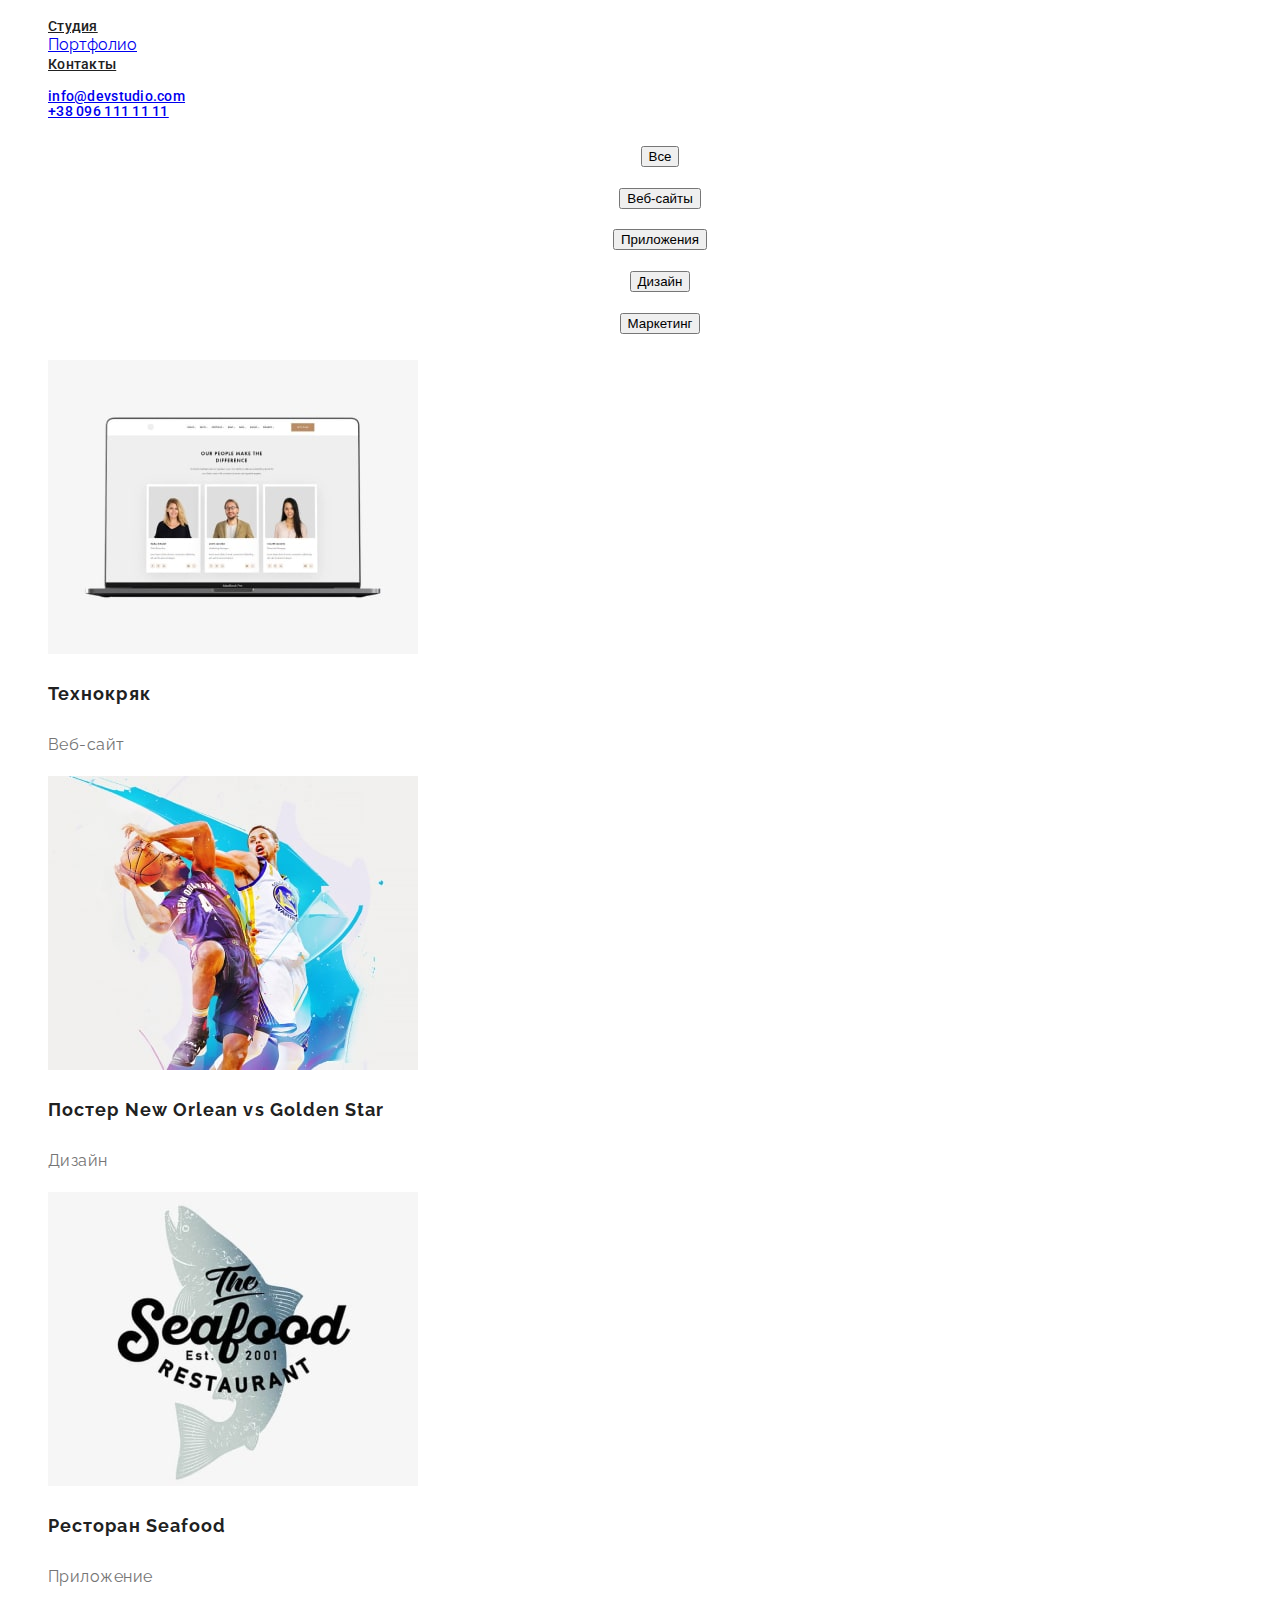
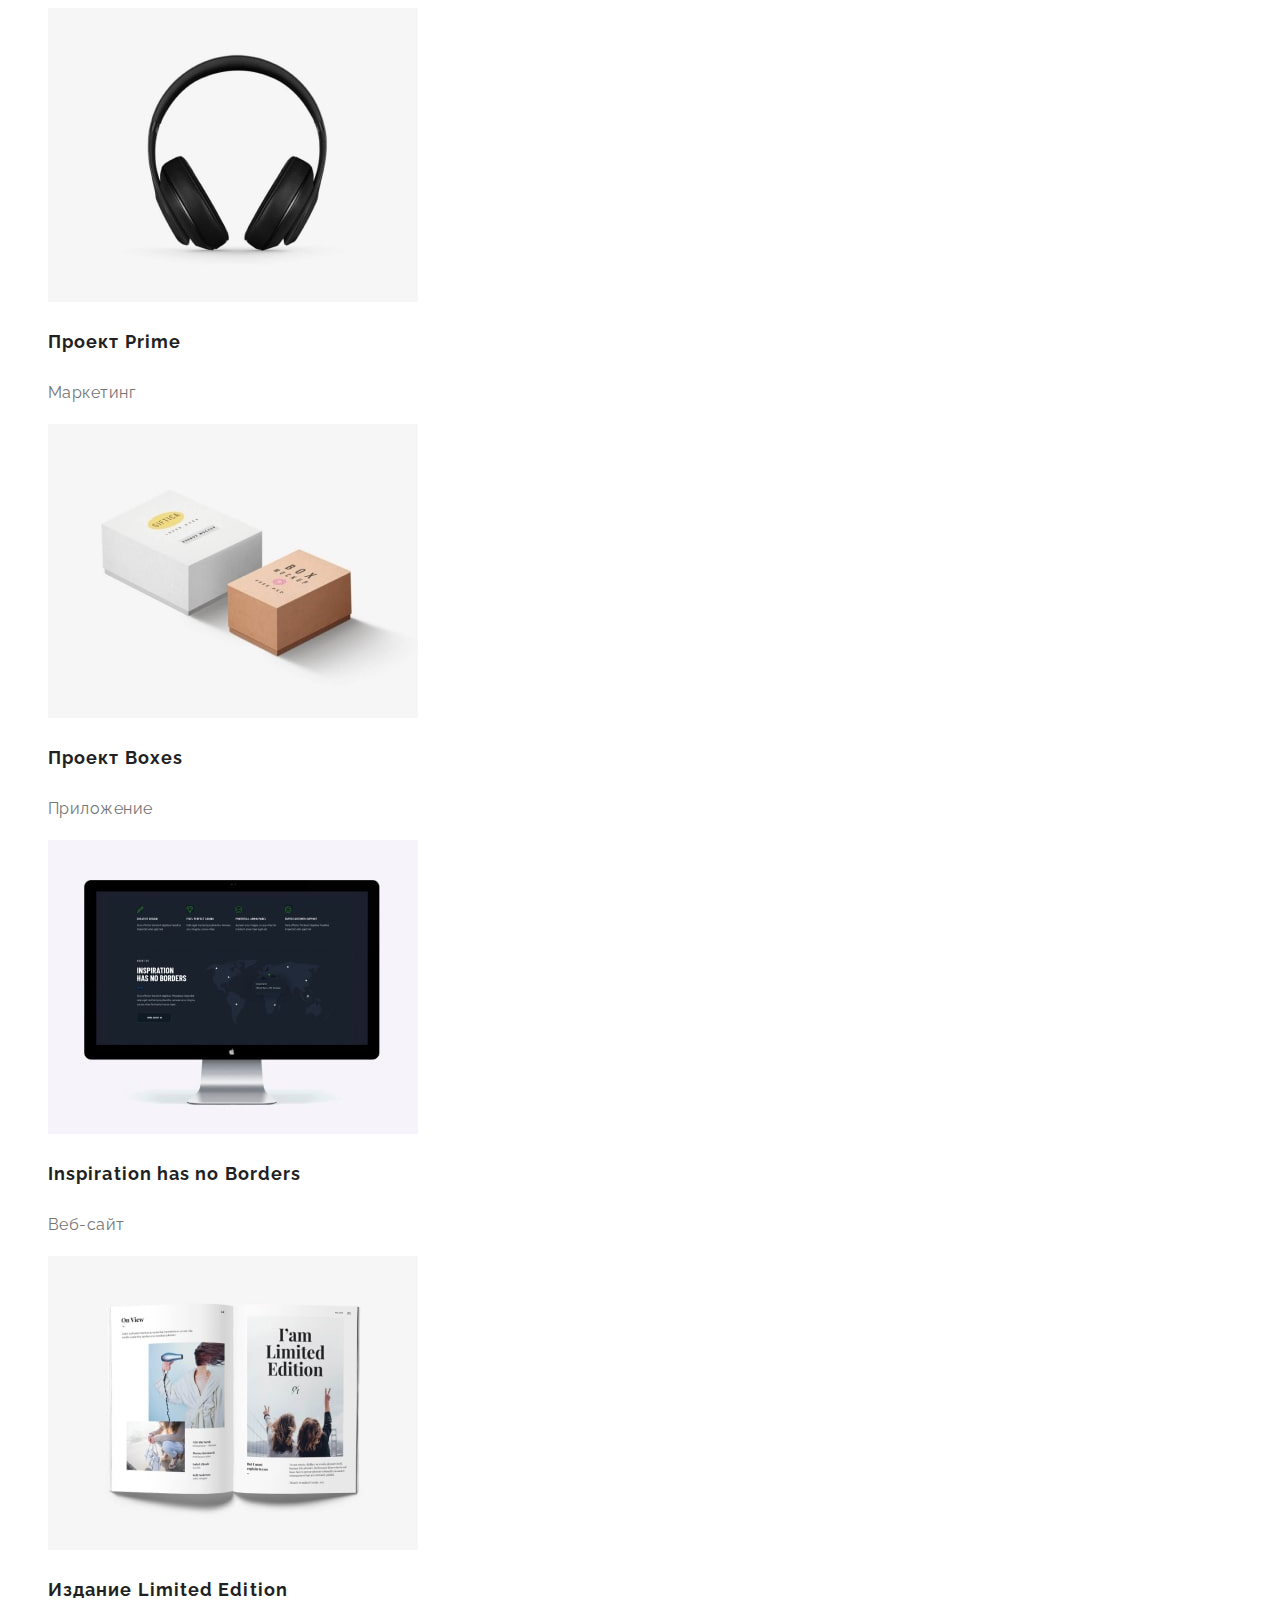
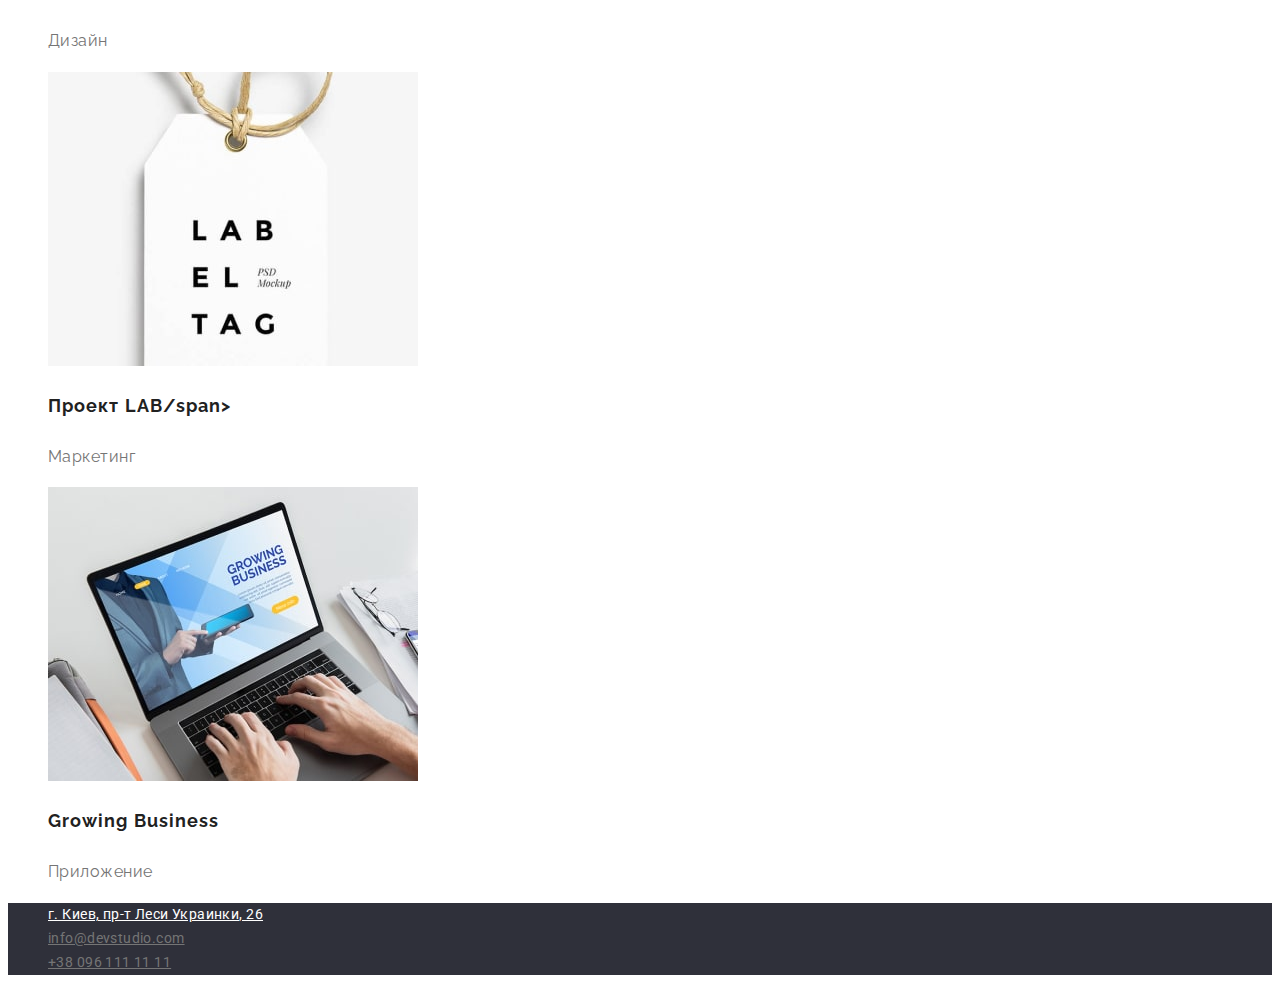
==== portfolio.html @ 06fc903b "Add files via upload" ====
<!DOCTYPE html>
<html lang="ru">
  <head>
    <meta charset="UTF-8" />
    <meta http-equiv="X-UA-Compatible" content="IE=edge" />
    <meta name="viewport" content="width=device-width, initial-scale=1.0" />
    <title>Портфолио</title>
    <link rel="preconnect" href="https://fonts.googleapis.com" />
    <link rel="preconnect" href="https://fonts.gstatic.com" crossorigin />
    <link
      href="https://fonts.googleapis.com/css2?family=Raleway:wght@700&family=Roboto:wght@400;500;700;900&display=swap"
      rel="stylesheet"
    />
    <link rel="stylesheet" href="CSS/style.css" />
  </head>

  <body>
    <header class="head-information">
      <a href="./images/hero_images/web-studio.svg"></a>
      <nav class="head-navigation">
        <ul class="head-list list">
          <li class="head-list-item">
            <a class="head-list-link" href="./index.html">Студия</a>
          </li>
          <li class="head-list-item">
            <a class="gead-list-link" href="./portfolio.html">Портфолио</a>
          </li>
          <li class="head-list-item">
            <a class="head-list-link" href="">Контакты</a>
          </li>
        </ul>
      </nav>
      <ul class="head-right list">
        <li class="head-right-item">
          <a class="head-right-link" href="mailto:info@devstudio.com">info@devstudio.com</a>
        </li>
        <li class="head-information-item">
          <a class="head-right-link" href="tel:+380961111111">+38 096 111 11 11</a>
        </li>
      </ul>
    </header>
    <main>
      <section class="portfolio-navigation-menu">
        <ul class="portfolio-nav-list list">
          <li class="portfolio-nav-item"><button type="button">Все</button></li>
          <li class="portfolio-nav-item"><button type="button">Веб-сайты</button></li>
          <li class="portfolio-nav-item"><button type="button">Приложения</button></li>
          <li class="portfolio-nav-item"><button type="button">Дизайн</button></li>
          <li class="portfolio-nav-item"><button type="button">Маркетинг</button></li>
        </ul>
      </section>
      <section class="portfolio-examples">
        <ul class="portfolio-examples-list list">
          <li class="portfolio-examples-item">
            <img
              src="./images/portfolio_images/img-1.jpg"
              width="370"
              height="294"
              alt="Ноутбук с проектом"
            />
            <h3 class="portfolio-examples-title">Технокряк</h3>
            <p class="portfolio-examples-text">Веб-сайт</p>
          </li>
          <li class="portfolio-examples-item">
            <img
              src="./images/portfolio_images/img-2.jpg"
              width="370"
              height="294"
              alt="Момент матча"
            />
            <h3 class="portfolio-examples-title">
              Постер <span lang="en">New Orlean vs Golden Star</span>
            </h3>
            <p class="portfolio-examples-text">Дизайн</p>
          </li>
          <li class="portfolio-examples-item">
            <img
              src="./images/portfolio_images/img-3.jpg"
              width="370"
              height="294"
              alt="Логотип с рыбой"
            />
            <h3 class="portfolio-examples-title">Ресторан <span lang="en">Seafood</span></h3>
            <p class="portfolio-examples-text">Приложение</p>
          </li>
          <li class="portfolio-examples-item">
            <img
              src="./images/portfolio_images/img-4.jpg"
              width="370"
              height="294"
              alt="Фотография наушников"
            />
            <h3 class="portfolio-examples-title">Проект <span lang="en">Prime</span></h3>
            <p class="portfolio-examples-text">Маркетинг</p>
          </li>
          <li class="portfolio-examples-item">
            <img
              src="./images/portfolio_images/img-5.jpg"
              width="370"
              height="294"
              alt="Фотография коробок"
            />
            <h3 class="portfolio-examples-title">Проект <span lang="en">Boxes</span></h3>
            <p class="portfolio-examples-text">Приложение</p>
          </li>
          <li class="portfolio-examples-item">
            <img
              src="./images/portfolio_images/img-6.jpg"
              width="370"
              height="294"
              alt="Монитор с картой мира"
            />
            <h3 class="portfolio-examples-title" lang="en">Inspiration has no Borders</h3>
            <p class="portfolio-examples-text">Веб-сайт</p>
          </li>
          <li class="portfolio-examples-item">
            <img
              src="./images/portfolio_images/img-7.jpg"
              width="370"
              height="294"
              alt="Разворот книги"
            />
            <h3 class="portfolio-examples-title">Издание <span lang="en">Limited Edition</span></h3>
            <p class="portfolio-examples-text">Дизайн</p>
          </li>
          <li class="portfolio-examples-item">
            <img
              src="./images/portfolio_images/img-8.jpg"
              width="370"
              height="294"
              alt="Фотография этикетки"
            />
            <h3 class="portfolio-examples-title">Проект <span lang="en">LAB/span></span></h3>
            <p class="portfolio-examples-text">Маркетинг</p>
          </li>
          <li class="portfolio-examples-item">
            <img
              src="./images/portfolio_images/img-9.jpg"
              width="370"
              height="294"
              alt="Работа за ноутбуком"
            />
            <h3 class="portfolio-examples-title" lang="en">Growing Business</h3>
            <p class="portfolio-examples-text">Приложение</p>
          </li>
        </ul>
      </section>
    </main>
    <footer class="footer">
      <a href="./images/hero_images/web-studio.svg"></a>
      <address class="contacts">
        <ul class="contacts-list list">
          <li class="contact-list-item">
            <a
              class="contact-list-adress list"
              href="https://goo.gl/maps/caNGbkWrKr49V2LV8"
              target="_blank"
              rel="noopener noreferrer"
              >г. Киев, пр-т Леси Украинки, 26</a
            >
          </li>
          <li class="contact-list-item">
            <a class="contact-list-link list" href="mailto:info@devstudio.com"
              >info@devstudio.com
            </a>
          </li>
          <li class="contact-list-item list">
            <a class="contact-list-link list" href="tel:+380961111111">+38 096 111 11 11 </a>
          </li>
        </ul>
      </address>
    </footer>
  </body>
</html>
---- CSS/style.css ----
:root {
  --header-menu-color: #212121;
  --header-contacts-color: #757575;
  --main-title-color: #ffffff;
  --secondary-title-color: #212121;
  --article-color: #757575;
  --button-text-color: #ffffff;
  --team-name-color: #212121;
  --team-text-color: #757575;
  --footer-adress-color: #ffffff;
  --footer-contacts-color: #ffffff 60%;
  --portfolio-examples-title-color: #212121;
  --portfolio-examples-text-color: #757575;
  --accent-color: #2196f3;
}

body {
  font-family: 'Raleway', sans-serif;
}

.list {
  list-style-type: none;
}
/*---------------web stydio style---------------*/
/*---------------header style---------------*/

.head-list-link {
  font-family: Roboto;
  font-style: normal;
  font-weight: 500;
  font-size: 14px;
  line-height: 1.06;
  letter-spacing: 0.02em;
  color: var(--header-menu-color);
}

.head-list-link:hover {
  color: var(--accent-color);
}

.head-right {
  font-family: Roboto;
  font-style: normal;
  font-weight: 500;
  font-size: 14px;
  line-height: 1.06;
  letter-spacing: 0.02em;
  color: var(--header-contacts-color);
}

/*---------------main part style---------------*/

.hero-title {
  font-family: Roboto;
  font-style: normal;
  font-weight: 900;
  font-size: 44px;
  line-height: 1.36;
  text-align: center;
  letter-spacing: 0.06em;
  text-transform: uppercase;
  color: var(--main-title-color);
  background-color: #2f303a;
}

/*---------------button style---------------*/
.hero-button {
  font-weight: bold;
  font-size: 16px;
  line-height: 1.87;
  display: flex;
  align-items: center;
  text-align: center;
  letter-spacing: 0.06em;
}

.portfolio-nav-item {
  font-weight: 500;
  font-size: 16px;
  line-height: 2.62;
  text-align: center;
  letter-spacing: 0.03em;
  color: var(--button-text-color);
  cursor: pointer;
}

.portfolio-nav-item:hover {
  color: var(--accent-color);
}
.portfolio-nav-item:focus
/*---------------features part style---------------*/

.features-list-title {
  font-family: Roboto;
  font-style: normal;
  font-weight: bold;
  font-size: 14px;
  line-height: 1.06;
  letter-spacing: 0.03em;
  text-transform: uppercase;
  color: var(--secondary-title-color);
}

.features-list-text {
  font-family: Roboto;
  font-style: normal;
  font-weight: normal;
  font-size: 14px;
  line-height: 1.71;
  /* or 171% */
  letter-spacing: 0.03em;
  color: var(--article-color);
}

/*---------------performance part style---------------*/

.performance {
  font-family: Roboto;
  font-style: normal;
  font-weight: bold;
  font-size: 36px;
  line-height: 1.16;
  letter-spacing: 0.03em;
  color: var(--secondary-title-color);
}

.team-title {
  font-family: Roboto;
  font-style: normal;
  font-weight: bold;
  font-size: 36px;
  line-height: 1.16;
  letter-spacing: 0.03em;
  color: var(--secondary-title-color);
}

.team-list-title {
  font-family: Roboto;
  font-style: normal;
  font-weight: 500;
  font-size: 16px;
  line-height: 1.18;
  /* identical to box height */
  letter-spacing: 0.03em;
  color: var(--team-name-color);
}

.team-list-text {
  font-family: Roboto;
  font-style: normal;
  font-weight: normal;
  font-size: 16px;
  line-height: 1.18;
  /* identical to box height */
  letter-spacing: 0.03em;
  color: var(--team-text-color);
}

/*---------------footer style---------------*/

.footer {
  background-color: #2f303a;
}
.contact-list-adress {
  font-family: Roboto;
  font-style: normal;
  font-weight: normal;
  font-size: 14px;
  line-height: 1.71;
  letter-spacing: 0.03em;
  color: var(--footer-adress-color);
}

.contact-list-link {
  font-family: Roboto;
  font-style: normal;
  font-weight: normal;
  font-size: 14px;
  line-height: 1.71;
  letter-spacing: 0.03em;
  color: var(--header-contacts-color);
}

/*---------------portfolio style---------------*/
/*---------------header exact as previous------*/

.portfolio-examples-title {
  font-style: normal;
  font-weight: bold;
  font-size: 18px;
  line-height: 2;
  letter-spacing: 0.06em;
  color: var(--portfolio-examples-title-color);
}

.portfolio-examples-text {
  font-weight: normal;
  font-size: 16px;
  line-height: 1.87;
  letter-spacing: 0.03em;
  color: var(--portfolio-examples-text-color);
}

/*---------------footer exact as previous------*/
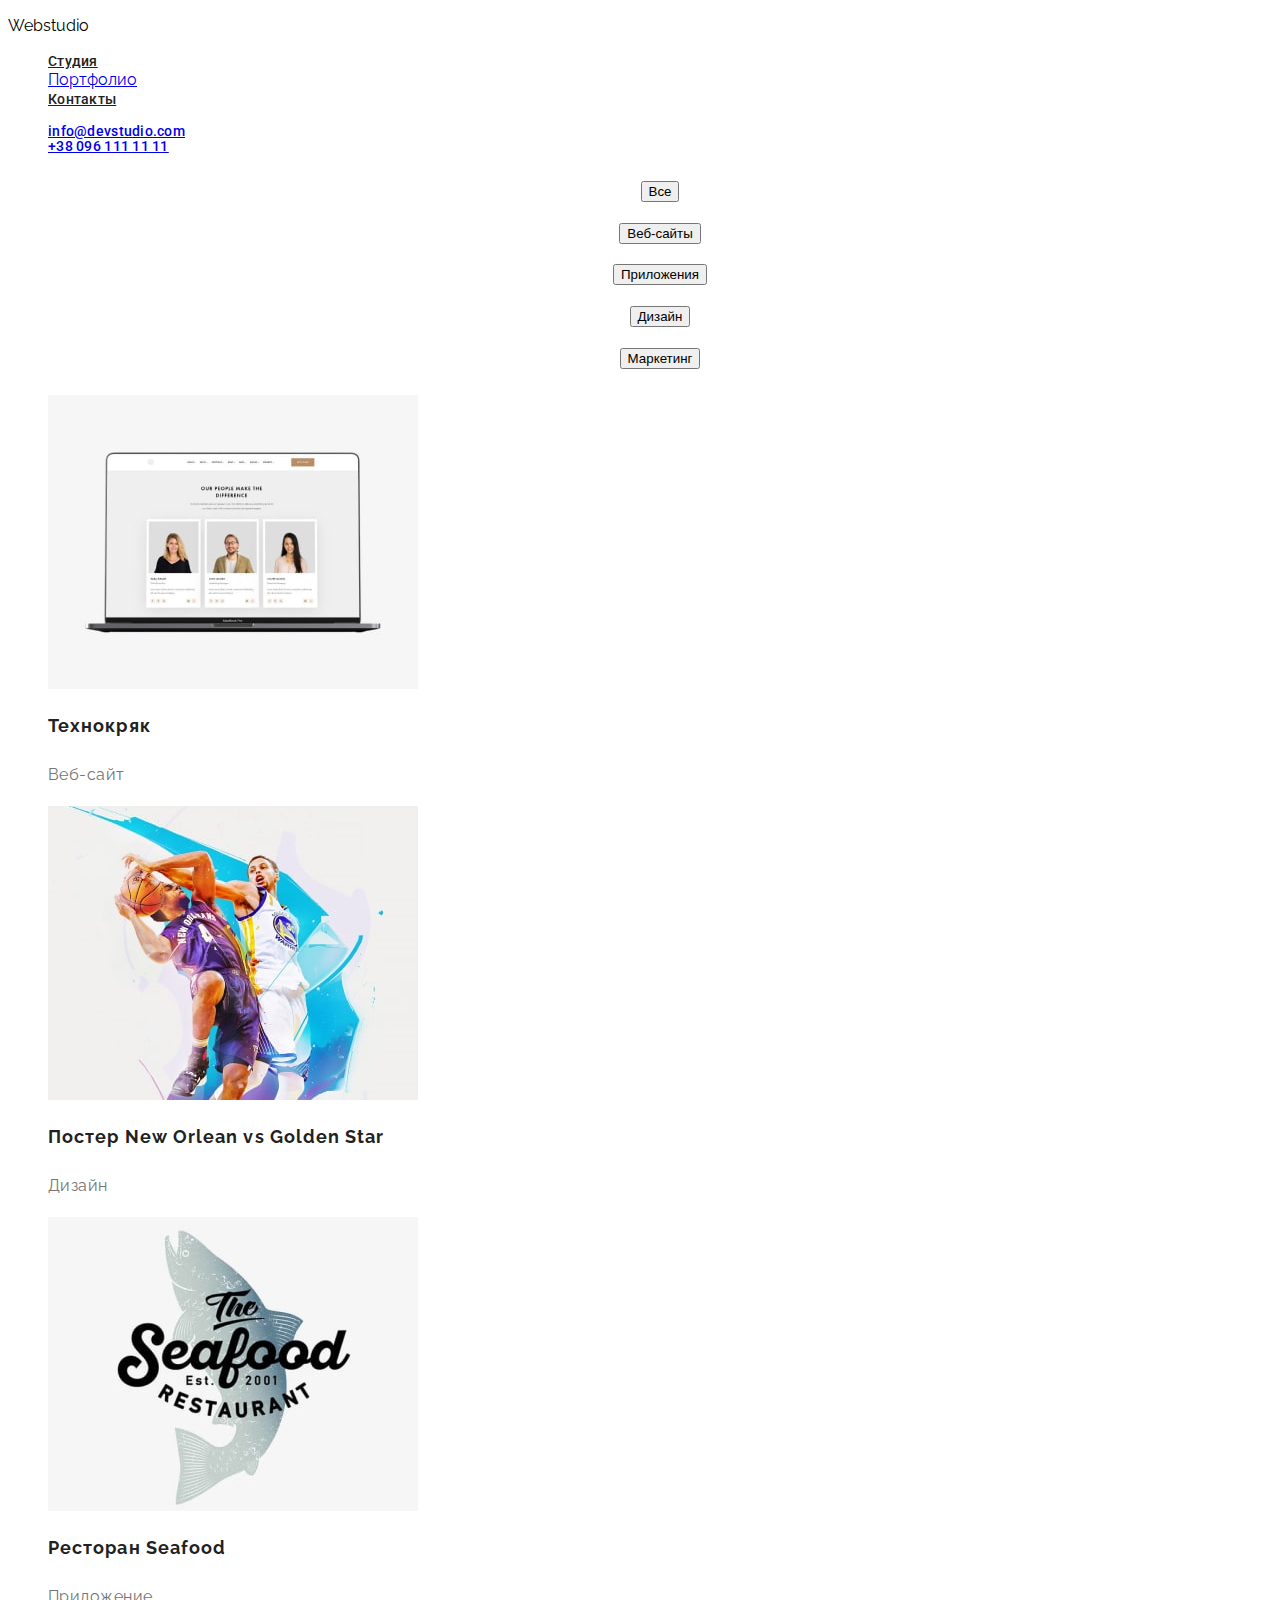
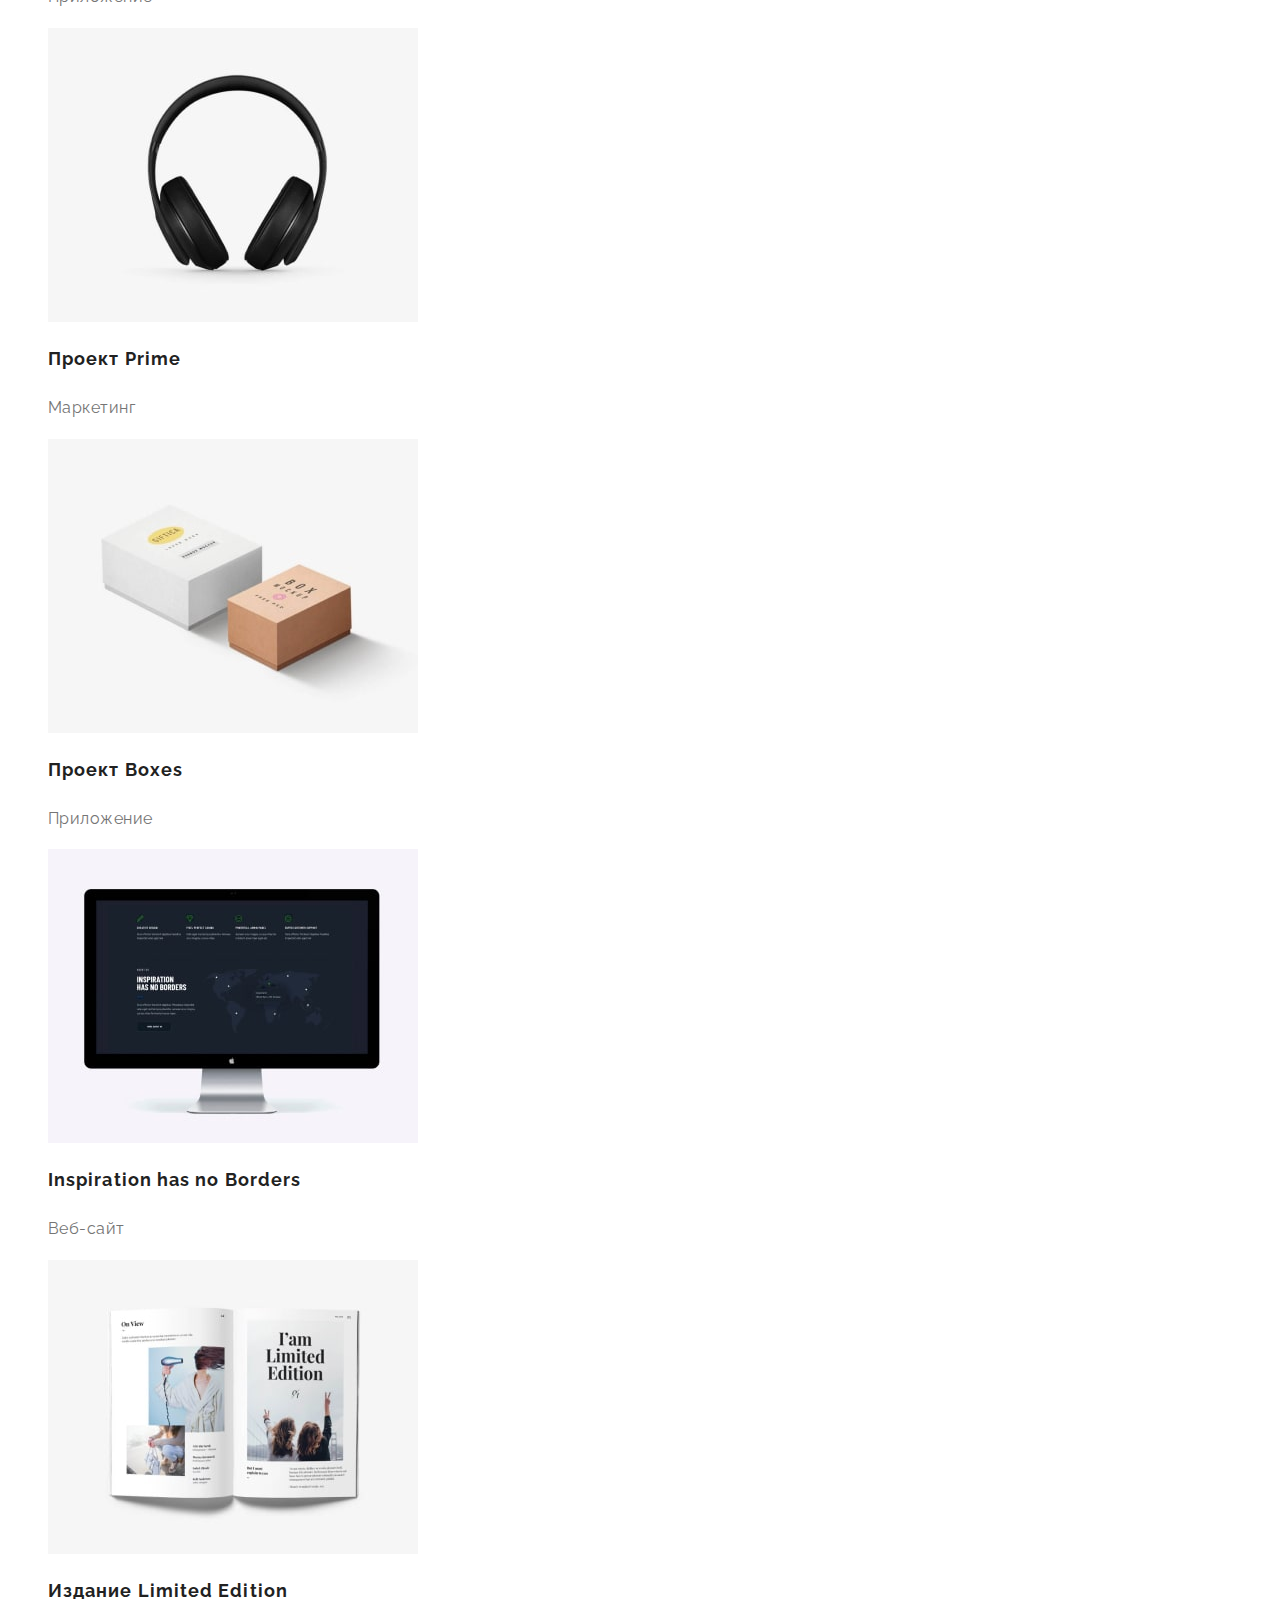
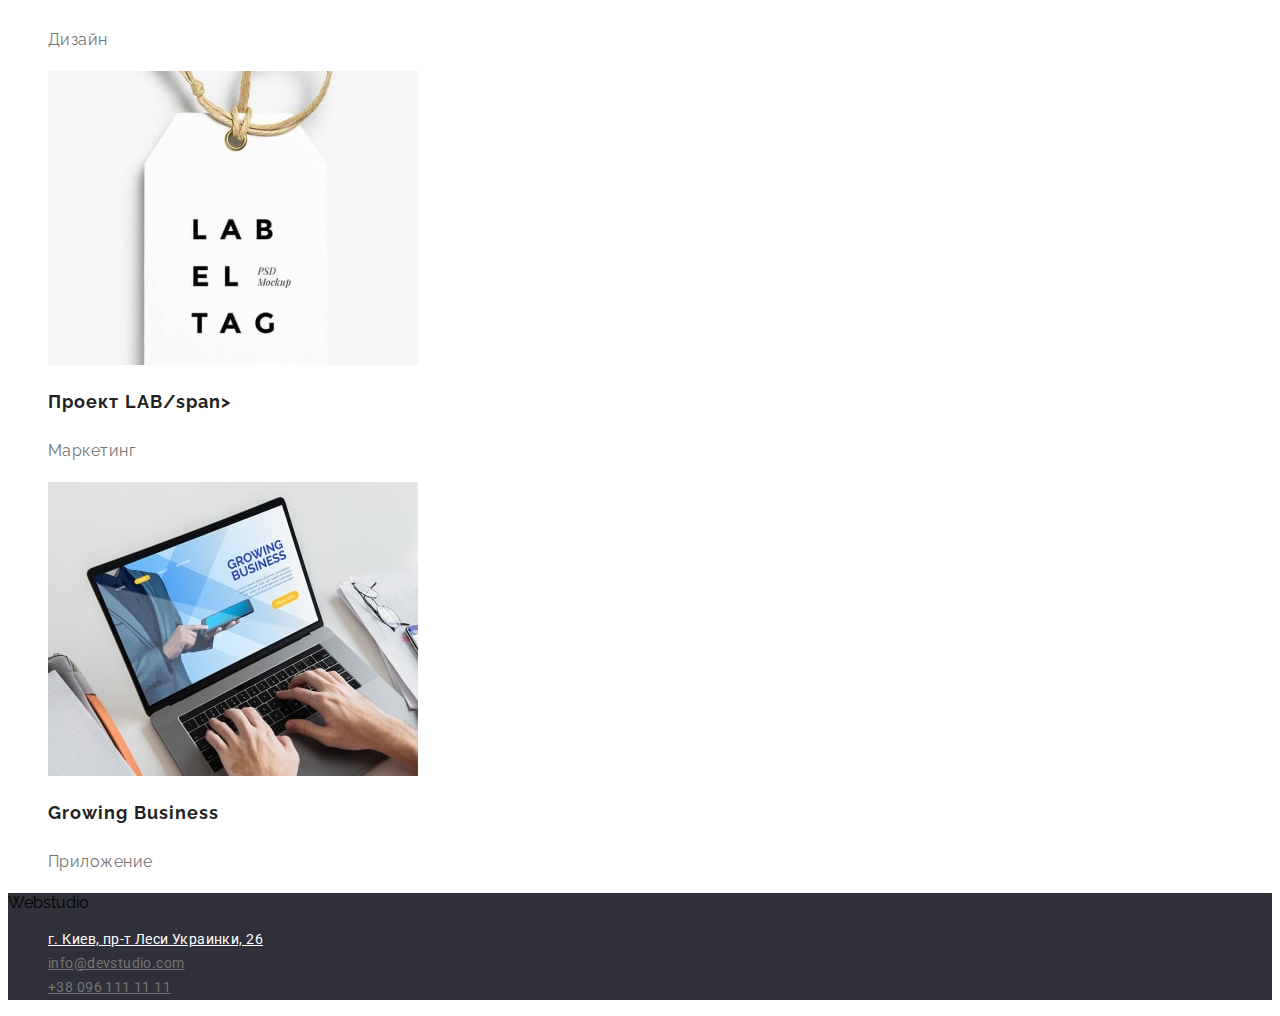
==== commit ebab0d24: "Add files via upload" ====
--- a/portfolio.html
+++ b/portfolio.html
@@ -16,7 +16,10 @@
 
   <body>
     <header class="head-information">
-      <a href="./images/hero_images/web-studio.svg"></a>
+      <p>
+        <span class="logo-first-part" lang="en">Web</span
+        ><span class="logo-second-part" lang="en">studio</span>
+      </p>
       <nav class="head-navigation">
         <ul class="head-list list">
           <li class="head-list-item">
@@ -40,16 +43,25 @@
       </ul>
     </header>
     <main>
-      <section class="portfolio-navigation-menu">
+      <section class="portfolio-main-part">
+        <h1 style="display: none" class="Portfolio-main-title">Примеры проектов</h1>
         <ul class="portfolio-nav-list list">
-          <li class="portfolio-nav-item"><button type="button">Все</button></li>
-          <li class="portfolio-nav-item"><button type="button">Веб-сайты</button></li>
-          <li class="portfolio-nav-item"><button type="button">Приложения</button></li>
-          <li class="portfolio-nav-item"><button type="button">Дизайн</button></li>
-          <li class="portfolio-nav-item"><button type="button">Маркетинг</button></li>
+          <li class="portfolio-nav-item">
+            <button class="portfolio-button" type="button">Все</button>
+          </li>
+          <li class="portfolio-nav-item">
+            <button class="portfolio-button" type="button">Веб-сайты</button>
+          </li>
+          <li class="portfolio-nav-item">
+            <button class="portfolio-button" type="button">Приложения</button>
+          </li>
+          <li class="portfolio-nav-item">
+            <button class="portfolio-button" type="button">Дизайн</button>
+          </li>
+          <li class="portfolio-nav-item">
+            <button class="portfolio-button" type="button">Маркетинг</button>
+          </li>
         </ul>
-      </section>
-      <section class="portfolio-examples">
         <ul class="portfolio-examples-list list">
           <li class="portfolio-examples-item">
             <img
@@ -58,7 +70,7 @@
               height="294"
               alt="Ноутбук с проектом"
             />
-            <h3 class="portfolio-examples-title">Технокряк</h3>
+            <h2 class="portfolio-examples-title">Технокряк</h2>
             <p class="portfolio-examples-text">Веб-сайт</p>
           </li>
           <li class="portfolio-examples-item">
@@ -68,9 +80,9 @@
               height="294"
               alt="Момент матча"
             />
-            <h3 class="portfolio-examples-title">
+            <h2 class="portfolio-examples-title">
               Постер <span lang="en">New Orlean vs Golden Star</span>
-            </h3>
+            </h2>
             <p class="portfolio-examples-text">Дизайн</p>
           </li>
           <li class="portfolio-examples-item">
@@ -80,7 +92,7 @@
               height="294"
               alt="Логотип с рыбой"
             />
-            <h3 class="portfolio-examples-title">Ресторан <span lang="en">Seafood</span></h3>
+            <h2 class="portfolio-examples-title">Ресторан <span lang="en">Seafood</span></h2>
             <p class="portfolio-examples-text">Приложение</p>
           </li>
           <li class="portfolio-examples-item">
@@ -90,7 +102,7 @@
               height="294"
               alt="Фотография наушников"
             />
-            <h3 class="portfolio-examples-title">Проект <span lang="en">Prime</span></h3>
+            <h2 class="portfolio-examples-title">Проект <span lang="en">Prime</span></h2>
             <p class="portfolio-examples-text">Маркетинг</p>
           </li>
           <li class="portfolio-examples-item">
@@ -100,7 +112,7 @@
               height="294"
               alt="Фотография коробок"
             />
-            <h3 class="portfolio-examples-title">Проект <span lang="en">Boxes</span></h3>
+            <h2 class="portfolio-examples-title">Проект <span lang="en">Boxes</span></h2>
             <p class="portfolio-examples-text">Приложение</p>
           </li>
           <li class="portfolio-examples-item">
@@ -110,7 +122,7 @@
               height="294"
               alt="Монитор с картой мира"
             />
-            <h3 class="portfolio-examples-title" lang="en">Inspiration has no Borders</h3>
+            <h2 class="portfolio-examples-title" lang="en">Inspiration has no Borders</h2>
             <p class="portfolio-examples-text">Веб-сайт</p>
           </li>
           <li class="portfolio-examples-item">
@@ -120,7 +132,7 @@
               height="294"
               alt="Разворот книги"
             />
-            <h3 class="portfolio-examples-title">Издание <span lang="en">Limited Edition</span></h3>
+            <h2 class="portfolio-examples-title">Издание <span lang="en">Limited Edition</span></h2>
             <p class="portfolio-examples-text">Дизайн</p>
           </li>
           <li class="portfolio-examples-item">
@@ -130,7 +142,7 @@
               height="294"
               alt="Фотография этикетки"
             />
-            <h3 class="portfolio-examples-title">Проект <span lang="en">LAB/span></span></h3>
+            <h2 class="portfolio-examples-title">Проект <span lang="en">LAB/span></span></h2>
             <p class="portfolio-examples-text">Маркетинг</p>
           </li>
           <li class="portfolio-examples-item">
@@ -140,14 +152,17 @@
               height="294"
               alt="Работа за ноутбуком"
             />
-            <h3 class="portfolio-examples-title" lang="en">Growing Business</h3>
+            <h2 class="portfolio-examples-title" lang="en">Growing Business</h2>
             <p class="portfolio-examples-text">Приложение</p>
           </li>
         </ul>
       </section>
     </main>
     <footer class="footer">
-      <a href="./images/hero_images/web-studio.svg"></a>
+      <p>
+        <span class="logo-first-part" lang="en">Web</span
+        ><span class="logo-second-part" lang="en">studio</span>
+      </p>
       <address class="contacts">
         <ul class="contacts-list list">
           <li class="contact-list-item">
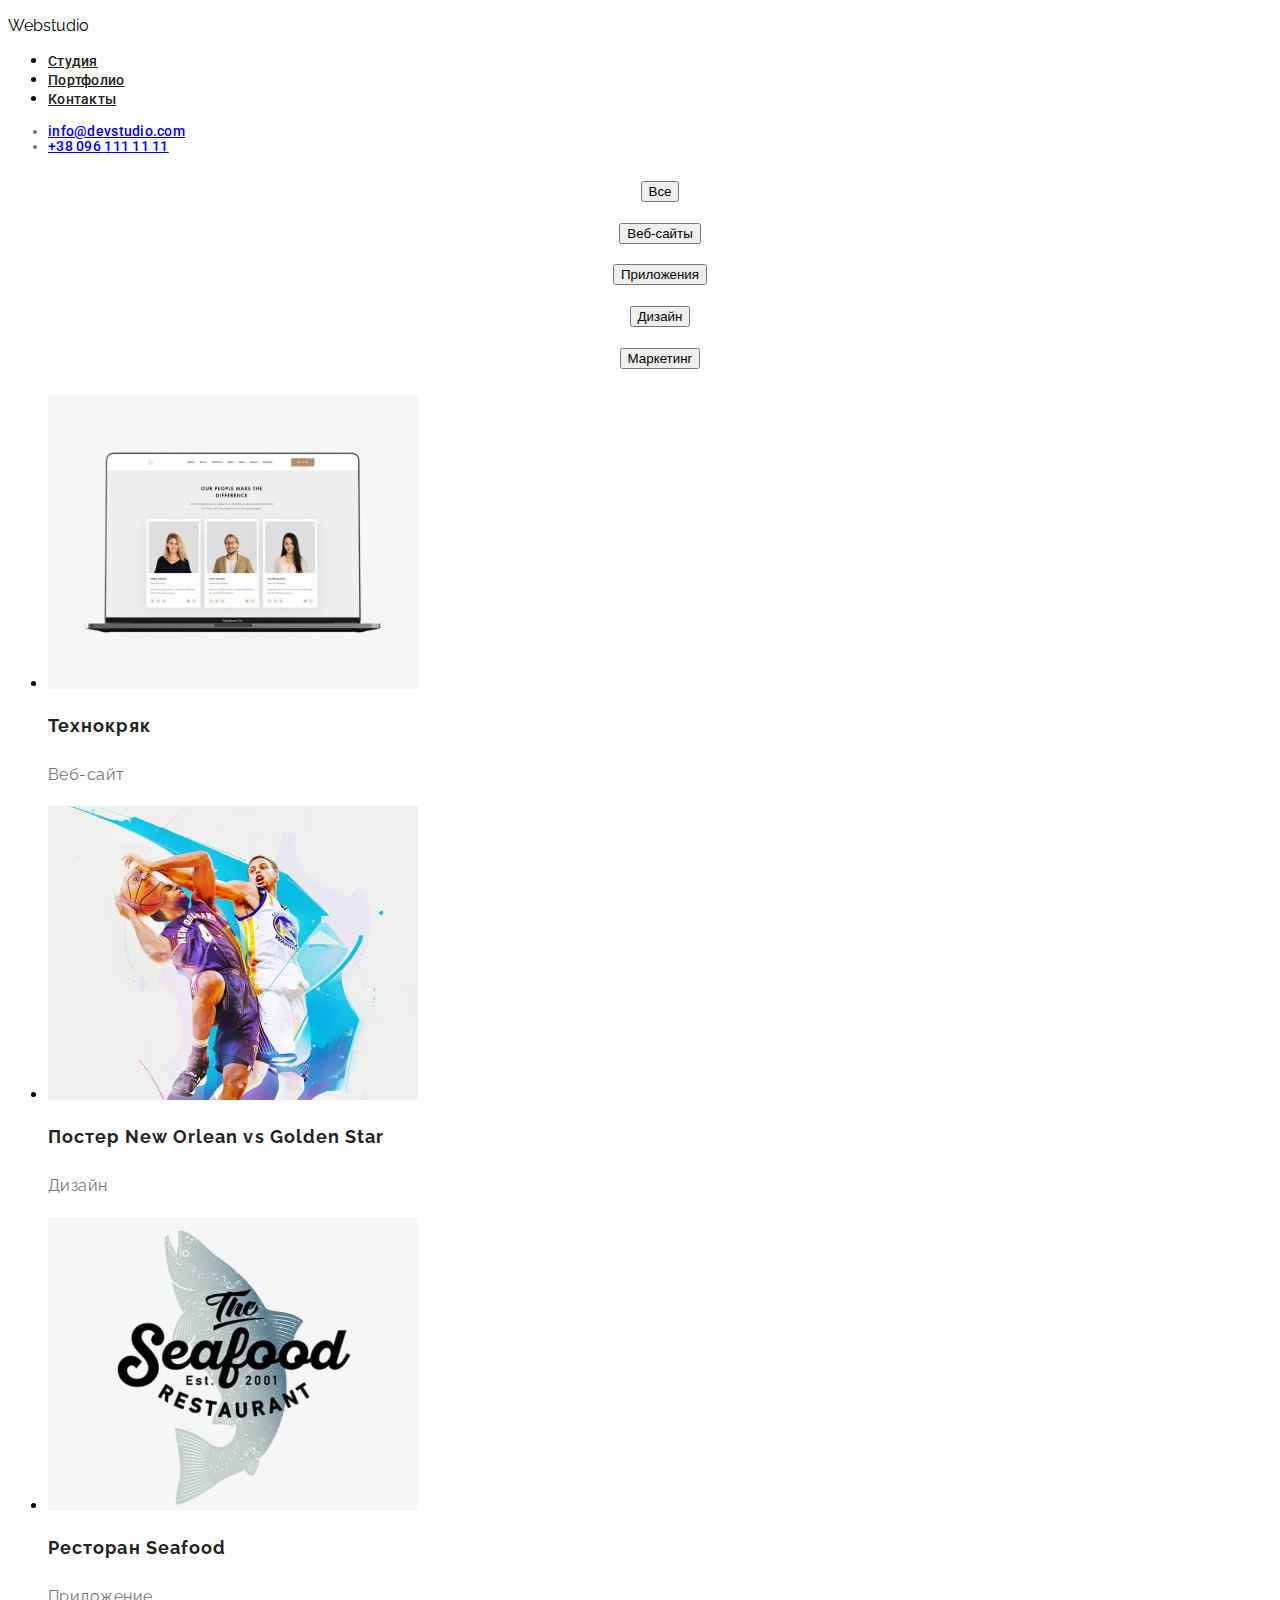
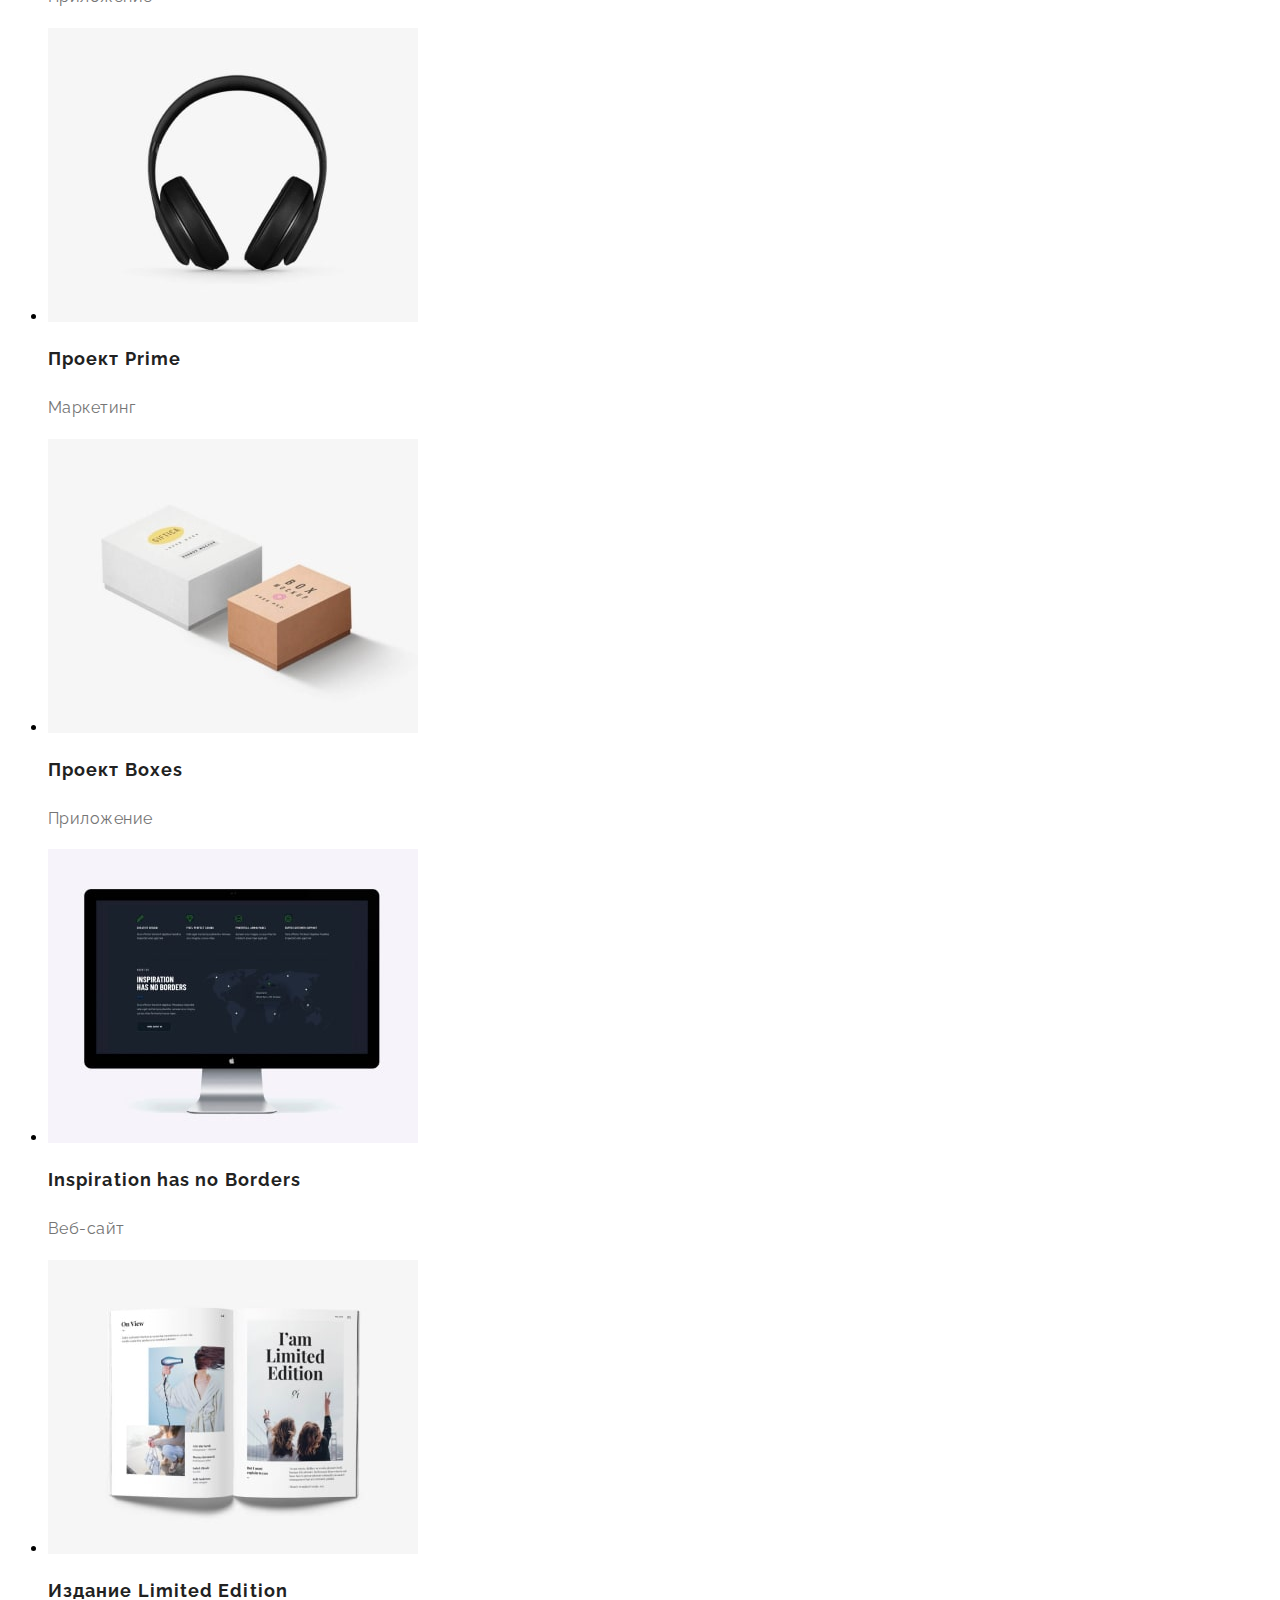
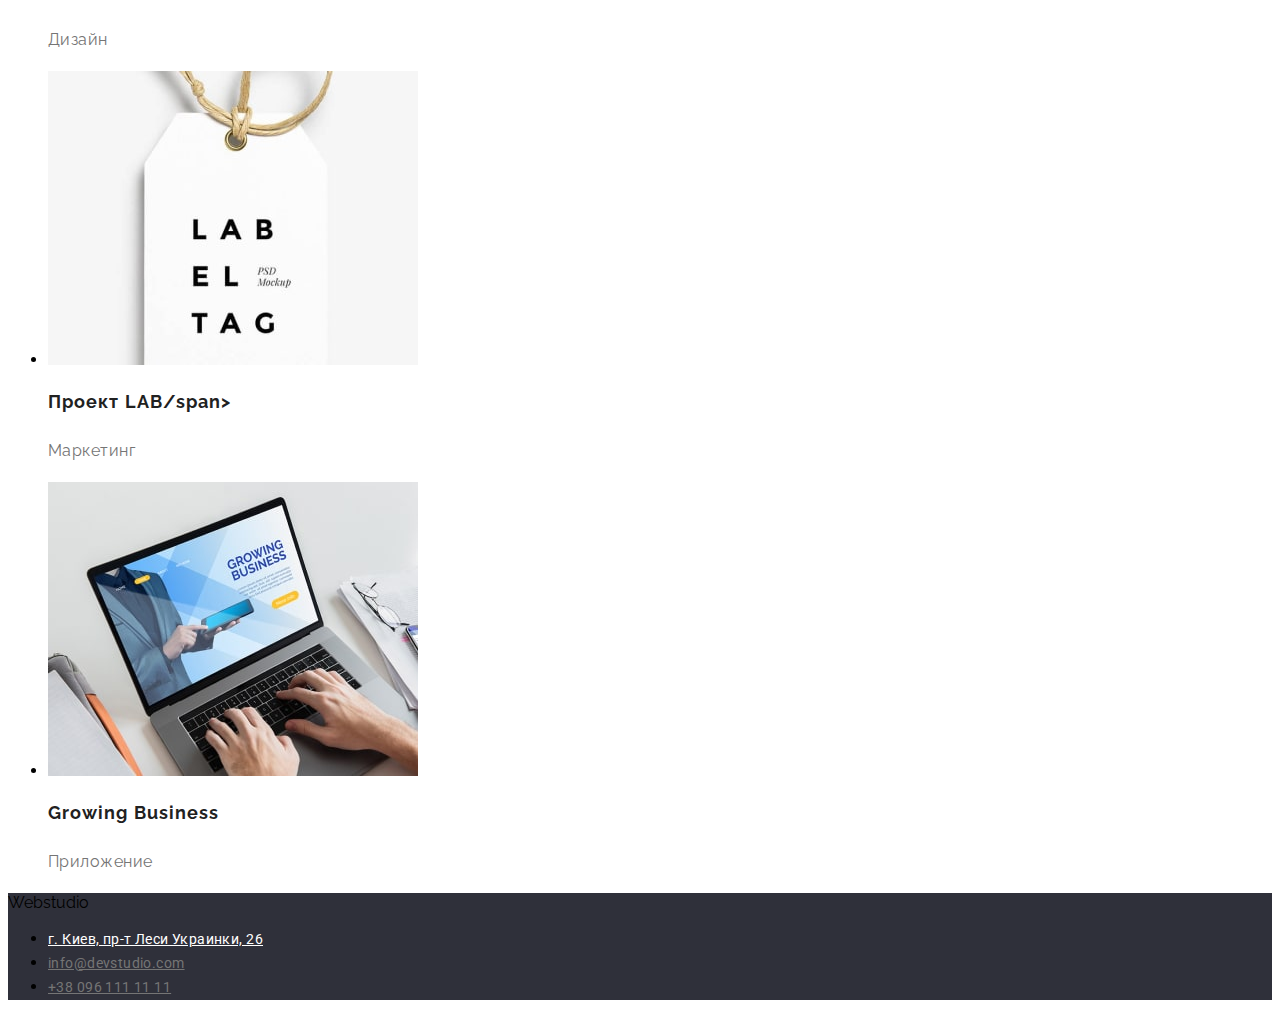
==== commit 1ede21e9: "Add files via upload" ====
--- a/portfolio.html
+++ b/portfolio.html
@@ -16,36 +16,35 @@
 
   <body>
     <header class="head-information">
-      <p>
-        <span class="logo-first-part" lang="en">Web</span
-        ><span class="logo-second-part" lang="en">studio</span>
+      <p class="logo-first-part" lang="en">
+        Web<span class="logo-second-part" lang="en">studio</span>
       </p>
       <nav class="head-navigation">
-        <ul class="head-list list">
+        <ul class="head-list link">
           <li class="head-list-item">
-            <a class="head-list-link" href="./index.html">Студия</a>
+            <a class="head-list-link link" href="./index.html">Студия</a>
           </li>
           <li class="head-list-item">
-            <a class="gead-list-link" href="./portfolio.html">Портфолио</a>
+            <a class="head-list-link link" href="./portfolio.html">Портфолио</a>
           </li>
           <li class="head-list-item">
-            <a class="head-list-link" href="">Контакты</a>
+            <a class="head-list-link link" href="">Контакты</a>
           </li>
         </ul>
       </nav>
-      <ul class="head-right list">
+      <ul class="head-right link">
         <li class="head-right-item">
-          <a class="head-right-link" href="mailto:info@devstudio.com">info@devstudio.com</a>
+          <a class="head-right-link link" href="mailto:info@devstudio.com">info@devstudio.com</a>
         </li>
         <li class="head-information-item">
-          <a class="head-right-link" href="tel:+380961111111">+38 096 111 11 11</a>
+          <a class="head-right-link link" href="tel:+380961111111">+38 096 111 11 11</a>
         </li>
       </ul>
     </header>
     <main>
       <section class="portfolio-main-part">
         <h1 style="display: none" class="Portfolio-main-title">Примеры проектов</h1>
-        <ul class="portfolio-nav-list list">
+        <ul class="portfolio-nav-list link">
           <li class="portfolio-nav-item">
             <button class="portfolio-button" type="button">Все</button>
           </li>
@@ -62,7 +61,7 @@
             <button class="portfolio-button" type="button">Маркетинг</button>
           </li>
         </ul>
-        <ul class="portfolio-examples-list list">
+        <ul class="portfolio-examples-list link">
           <li class="portfolio-examples-item">
             <img
               src="./images/portfolio_images/img-1.jpg"
@@ -164,10 +163,10 @@
         ><span class="logo-second-part" lang="en">studio</span>
       </p>
       <address class="contacts">
-        <ul class="contacts-list list">
+        <ul class="contacts-list link">
           <li class="contact-list-item">
             <a
-              class="contact-list-adress list"
+              class="contact-list-adress link"
               href="https://goo.gl/maps/caNGbkWrKr49V2LV8"
               target="_blank"
               rel="noopener noreferrer"
@@ -175,12 +174,12 @@
             >
           </li>
           <li class="contact-list-item">
-            <a class="contact-list-link list" href="mailto:info@devstudio.com"
+            <a class="contact-list-link link" href="mailto:info@devstudio.com"
               >info@devstudio.com
             </a>
           </li>
-          <li class="contact-list-item list">
-            <a class="contact-list-link list" href="tel:+380961111111">+38 096 111 11 11 </a>
+          <li class="contact-list-item">
+            <a class="contact-list-link link" href="tel:+380961111111">+38 096 111 11 11 </a>
           </li>
         </ul>
       </address>
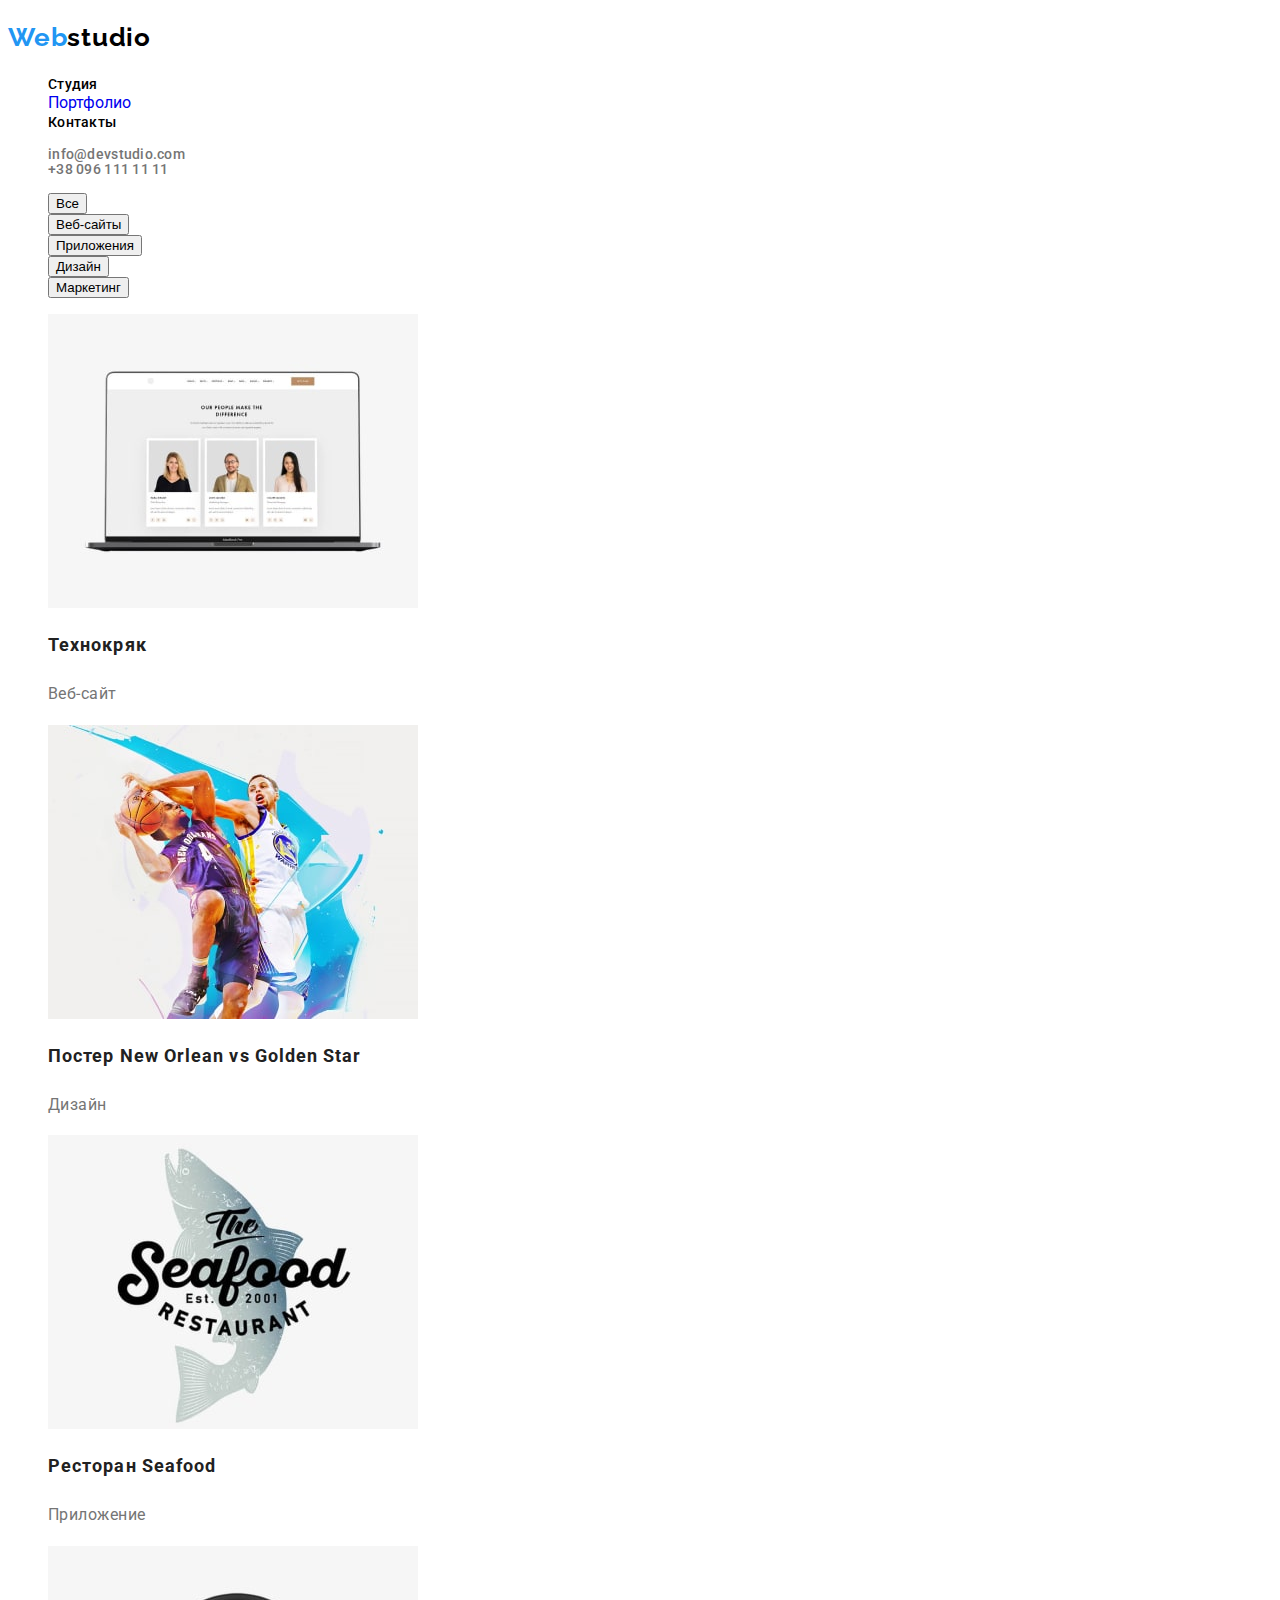
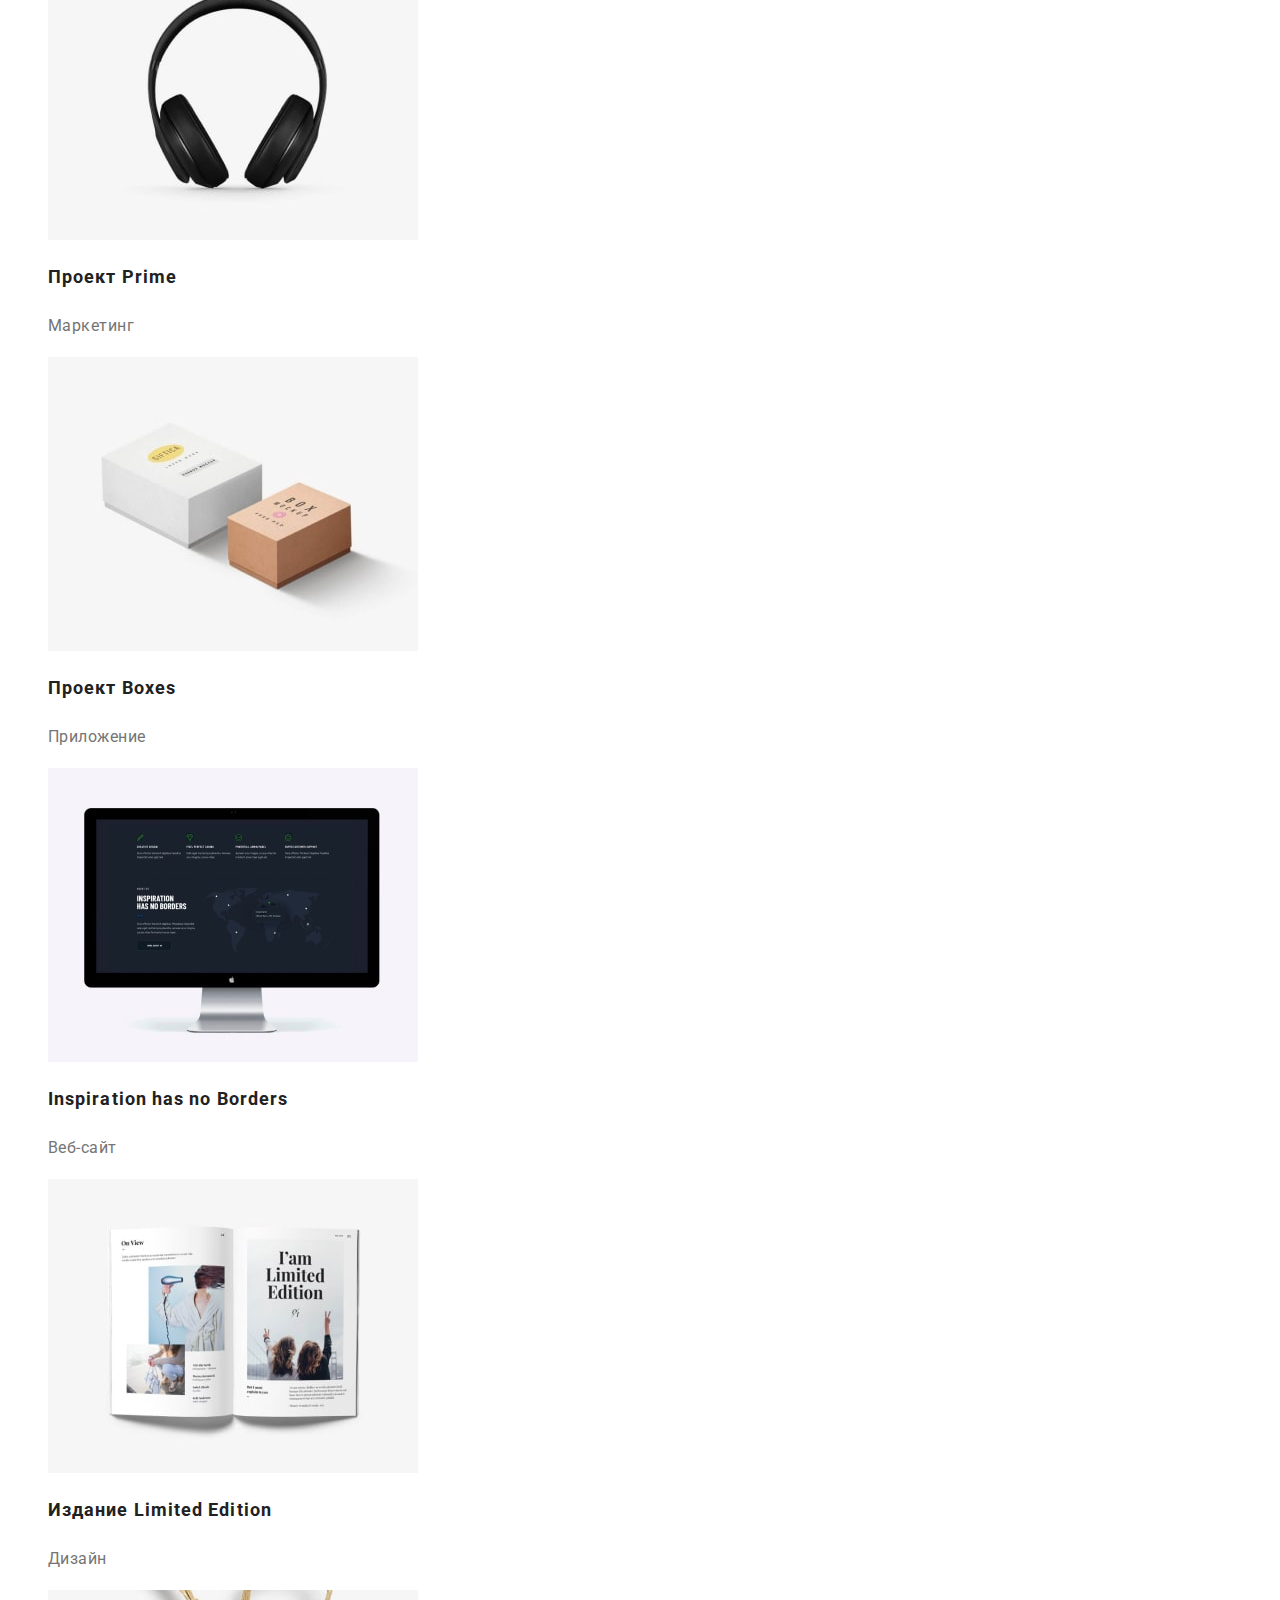
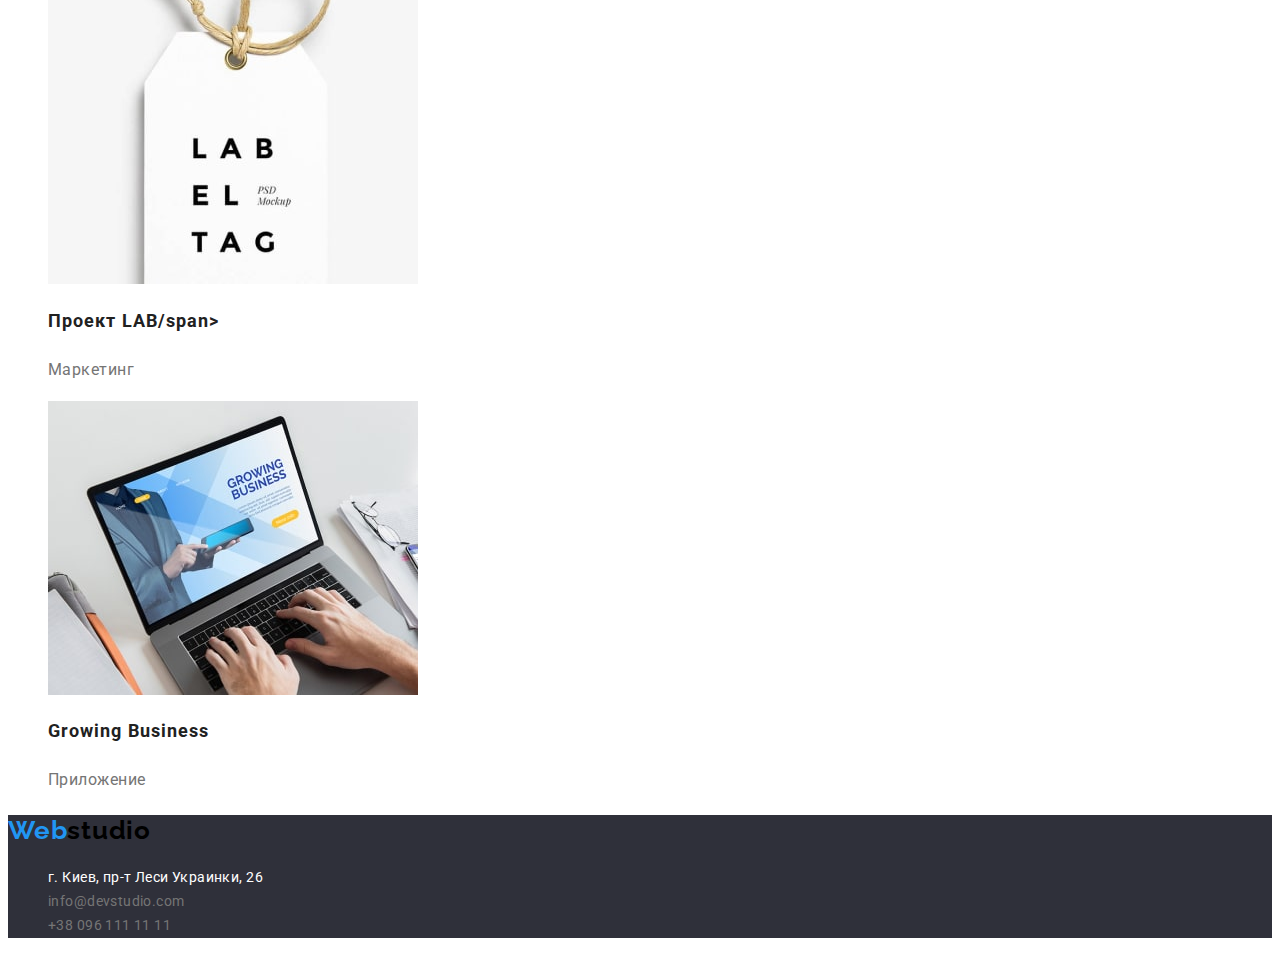
==== commit c88ba17d: "Add files via upload" ====
--- a/portfolio.html
+++ b/portfolio.html
@@ -16,16 +16,16 @@
 
   <body>
     <header class="head-information">
-      <p class="logo-first-part" lang="en">
+      <h2 class="logo-first-part" lang="en">
         Web<span class="logo-second-part" lang="en">studio</span>
-      </p>
+      </h2>
       <nav class="head-navigation">
         <ul class="head-list link">
           <li class="head-list-item">
             <a class="head-list-link link" href="./index.html">Студия</a>
           </li>
           <li class="head-list-item">
-            <a class="head-list-link link" href="./portfolio.html">Портфолио</a>
+            <a class="head-list-current link" href="./portfolio.html">Портфолио</a>
           </li>
           <li class="head-list-item">
             <a class="head-list-link link" href="">Контакты</a>
@@ -158,10 +158,10 @@
       </section>
     </main>
     <footer class="footer">
-      <p>
+      <h2>
         <span class="logo-first-part" lang="en">Web</span
         ><span class="logo-second-part" lang="en">studio</span>
-      </p>
+      </h2>
       <address class="contacts">
         <ul class="contacts-list link">
           <li class="contact-list-item">
--- a/CSS/style.css
+++ b/CSS/style.css
@@ -15,32 +15,76 @@
 }
 
 body {
-  font-family: 'Raleway', sans-serif;
-}
-
-.list {
+  font-family: 'Roboto', sans-serif;
+  background-color: #ffffff;
+}
+
+.link {
   list-style-type: none;
-}
+  text-decoration: none;
+}
+
 /*---------------web stydio style---------------*/
 /*---------------header style---------------*/
 
 .head-list-link {
-  font-family: Roboto;
-  font-style: normal;
   font-weight: 500;
   font-size: 14px;
   line-height: 1.06;
   letter-spacing: 0.02em;
   color: var(--header-menu-color);
+  color: inherit;
 }
 
 .head-list-link:hover {
   color: var(--accent-color);
 }
 
+.head-list-link:focus {
+  color: var(--accent-color);
+}
+
+.contact-list-link:hover {
+  color: var(--accent-color);
+}
+
+.contact-list-link:focus {
+  color: var(--accent-color);
+}
+
+.head-right-link {
+  color: var(--header-contacts-color);
+}
+
+.head-right-link:hover {
+  color: var(--accent-color);
+}
+
+.ead-right-link:focus {
+  color: var(--accent-color);
+}
+
+.logo-first-part {
+  font-family: Raleway;
+  font-style: normal;
+  font-weight: bold;
+  font-size: 26px;
+  line-height: 1.19;
+  letter-spacing: 0.03em;
+  color: #2196f3;
+}
+
+.logo-second-part {
+  font-family: Raleway;
+  font-style: normal;
+  font-weight: bold;
+  font-size: 26px;
+  line-height: 1.19;
+  letter-spacing: 0.03em;
+  color: #000000;
+}
+
 .head-right {
-  font-family: Roboto;
-  font-style: normal;
   font-weight: 500;
   font-size: 14px;
   line-height: 1.06;
@@ -51,8 +95,6 @@
 /*---------------main part style---------------*/
 
 .hero-title {
-  font-family: Roboto;
-  font-style: normal;
   font-weight: 900;
   font-size: 44px;
   line-height: 1.36;
@@ -60,21 +102,34 @@
   letter-spacing: 0.06em;
   text-transform: uppercase;
   color: var(--main-title-color);
+}
+
+.hero-upper-information {
   background-color: #2f303a;
 }
 
 /*---------------button style---------------*/
-.hero-button {
+.order-button {
   font-weight: bold;
   font-size: 16px;
   line-height: 1.87;
-  display: flex;
   align-items: center;
   text-align: center;
   letter-spacing: 0.06em;
-}
-
-.portfolio-nav-item {
+  font-family: inherit;
+  color: var(--button-text-color);
+  background-color: var(--accent-color);
+}
+
+.order-button:hover {
+  color: var(--button-text-color);
+}
+
+.order-button:focus {
+  color: var(--button-text-color);
+}
+
+.portfolio-nav-button {
   font-weight: 500;
   font-size: 16px;
   line-height: 2.62;
@@ -84,15 +139,17 @@
   cursor: pointer;
 }
 
-.portfolio-nav-item:hover {
-  color: var(--accent-color);
-}
-.portfolio-nav-item:focus
+.portfolio-nav-button:hover {
+  text-decoration-color: var(--button-text-color);
+  color: var(--accent-color);
+}
+.portfolio-nav-button:focus {
+  color: var(--accent-color);
+}
+
 /*---------------features part style---------------*/
 
 .features-list-title {
-  font-family: Roboto;
-  font-style: normal;
   font-weight: bold;
   font-size: 14px;
   line-height: 1.06;
@@ -102,12 +159,9 @@
 }
 
 .features-list-text {
-  font-family: Roboto;
-  font-style: normal;
   font-weight: normal;
   font-size: 14px;
   line-height: 1.71;
-  /* or 171% */
   letter-spacing: 0.03em;
   color: var(--article-color);
 }
@@ -115,8 +169,6 @@
 /*---------------performance part style---------------*/
 
 .performance {
-  font-family: Roboto;
-  font-style: normal;
   font-weight: bold;
   font-size: 36px;
   line-height: 1.16;
@@ -125,8 +177,6 @@
 }
 
 .team-title {
-  font-family: Roboto;
-  font-style: normal;
   font-weight: bold;
   font-size: 36px;
   line-height: 1.16;
@@ -135,57 +185,72 @@
 }
 
 .team-list-title {
-  font-family: Roboto;
-  font-style: normal;
   font-weight: 500;
   font-size: 16px;
   line-height: 1.18;
-  /* identical to box height */
   letter-spacing: 0.03em;
   color: var(--team-name-color);
 }
 
 .team-list-text {
-  font-family: Roboto;
-  font-style: normal;
   font-weight: normal;
   font-size: 16px;
   line-height: 1.18;
-  /* identical to box height */
   letter-spacing: 0.03em;
   color: var(--team-text-color);
 }
 
+.team {
+  background-color: #f5f4fa;
+}
+
 /*---------------footer style---------------*/
 
 .footer {
+  font-family: 'Roboto', sans-serif;
+  font-style: normal;
   background-color: #2f303a;
 }
 .contact-list-adress {
-  font-family: Roboto;
+  font-family: 'Roboto', sans-serif;
   font-style: normal;
   font-weight: normal;
   font-size: 14px;
   line-height: 1.71;
   letter-spacing: 0.03em;
   color: var(--footer-adress-color);
+  font-family: inherit;
 }
 
 .contact-list-link {
-  font-family: Roboto;
+  font-family: 'Roboto', sans-serif;
   font-style: normal;
   font-weight: normal;
   font-size: 14px;
   line-height: 1.71;
   letter-spacing: 0.03em;
   color: var(--header-contacts-color);
+  font-family: inherit;
+}
+
+.contact-list-link:hover {
+  color: var(--accent-color);
+}
+.contact-list-link:focus {
+  color: var(--accent-color);
+}
+
+.contact-list-adress:hover {
+  color: var(--accent-color);
+}
+.contact-list-adress:focus {
+  color: var(--accent-color);
 }
 
 /*---------------portfolio style---------------*/
 /*---------------header exact as previous------*/
 
 .portfolio-examples-title {
-  font-style: normal;
   font-weight: bold;
   font-size: 18px;
   line-height: 2;
@@ -201,4 +266,20 @@
   color: var(--portfolio-examples-text-color);
 }
 
+.potfolio-button {
+  font-weight: 500;
+  font-size: 16px;
+  line-height: 1.62;
+  text-align: center;
+  letter-spacing: 0.03em;
+  font-family: inherit;
+}
+
+.portfolio-button:hover {
+  color: var(--accent-color);
+}
+.portfolio-button:focus {
+  color: var(--accent-color);
+}
+
 /*---------------footer exact as previous------*/
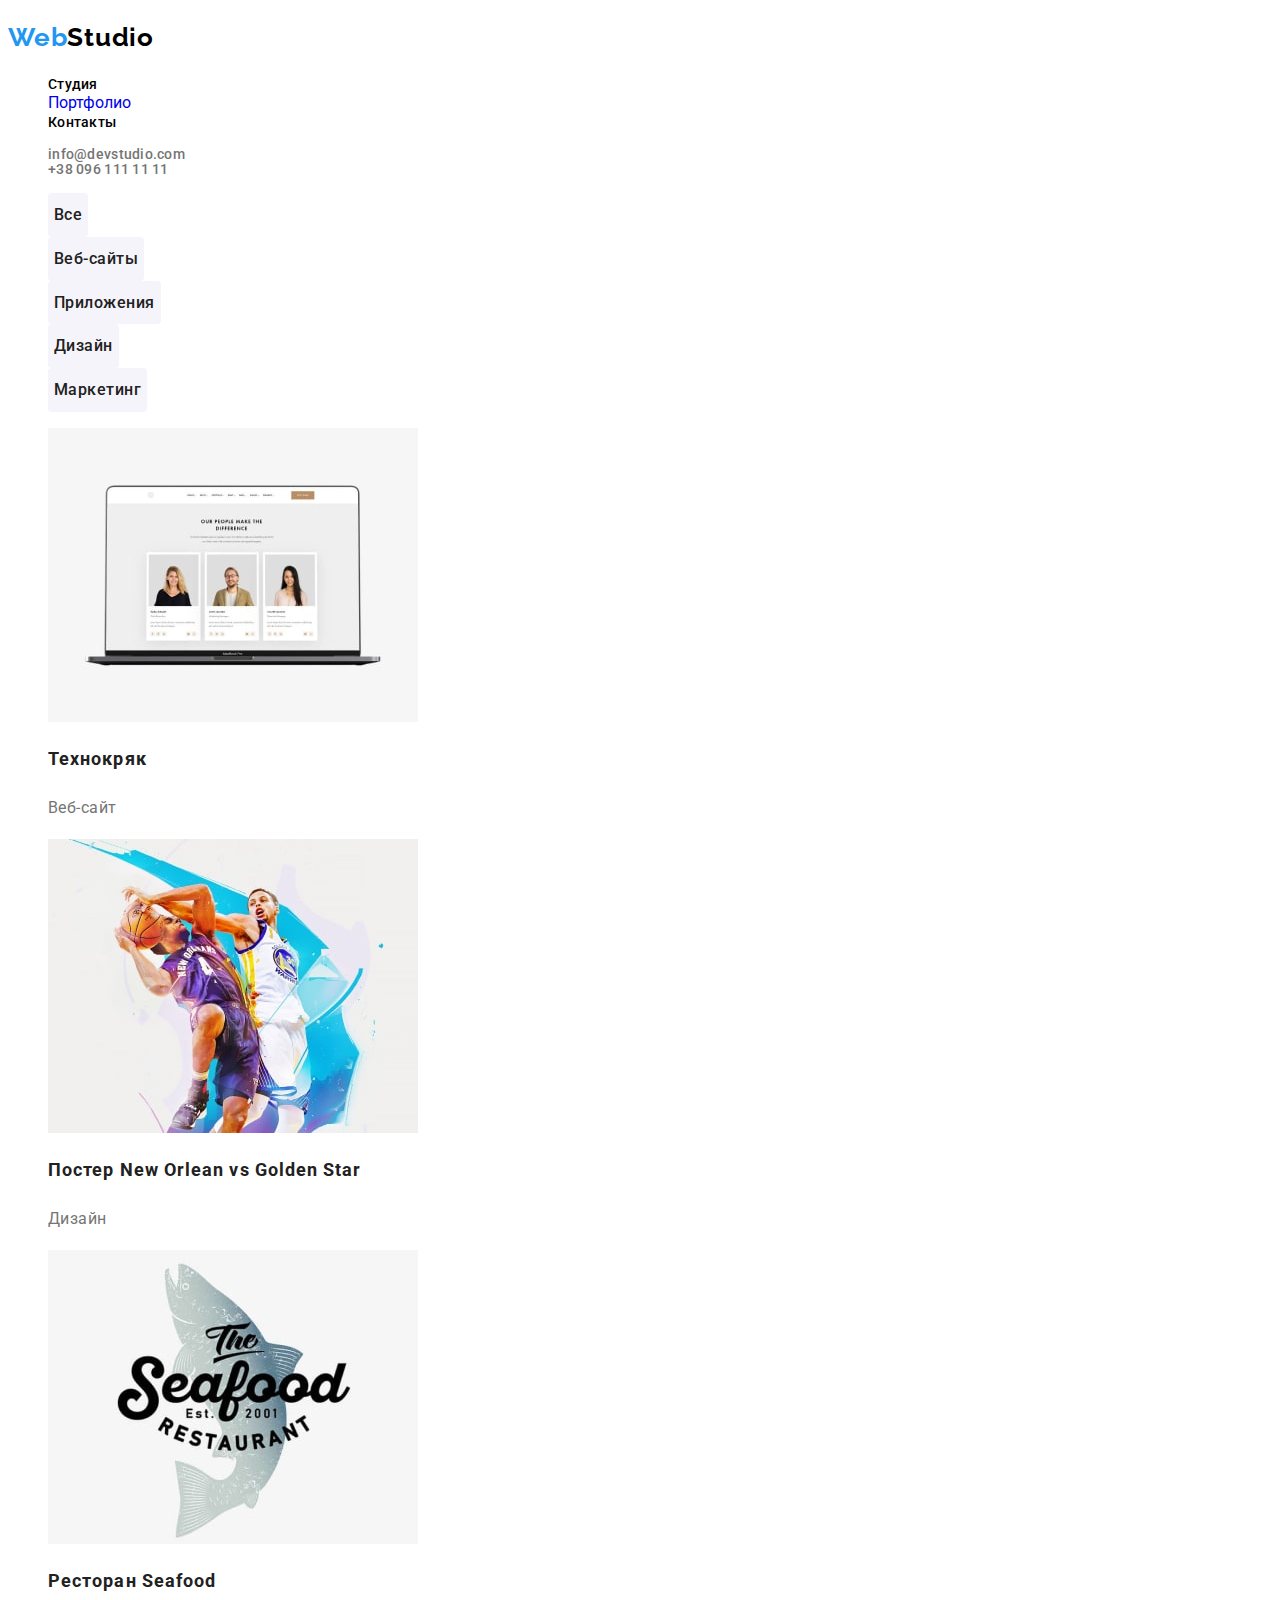
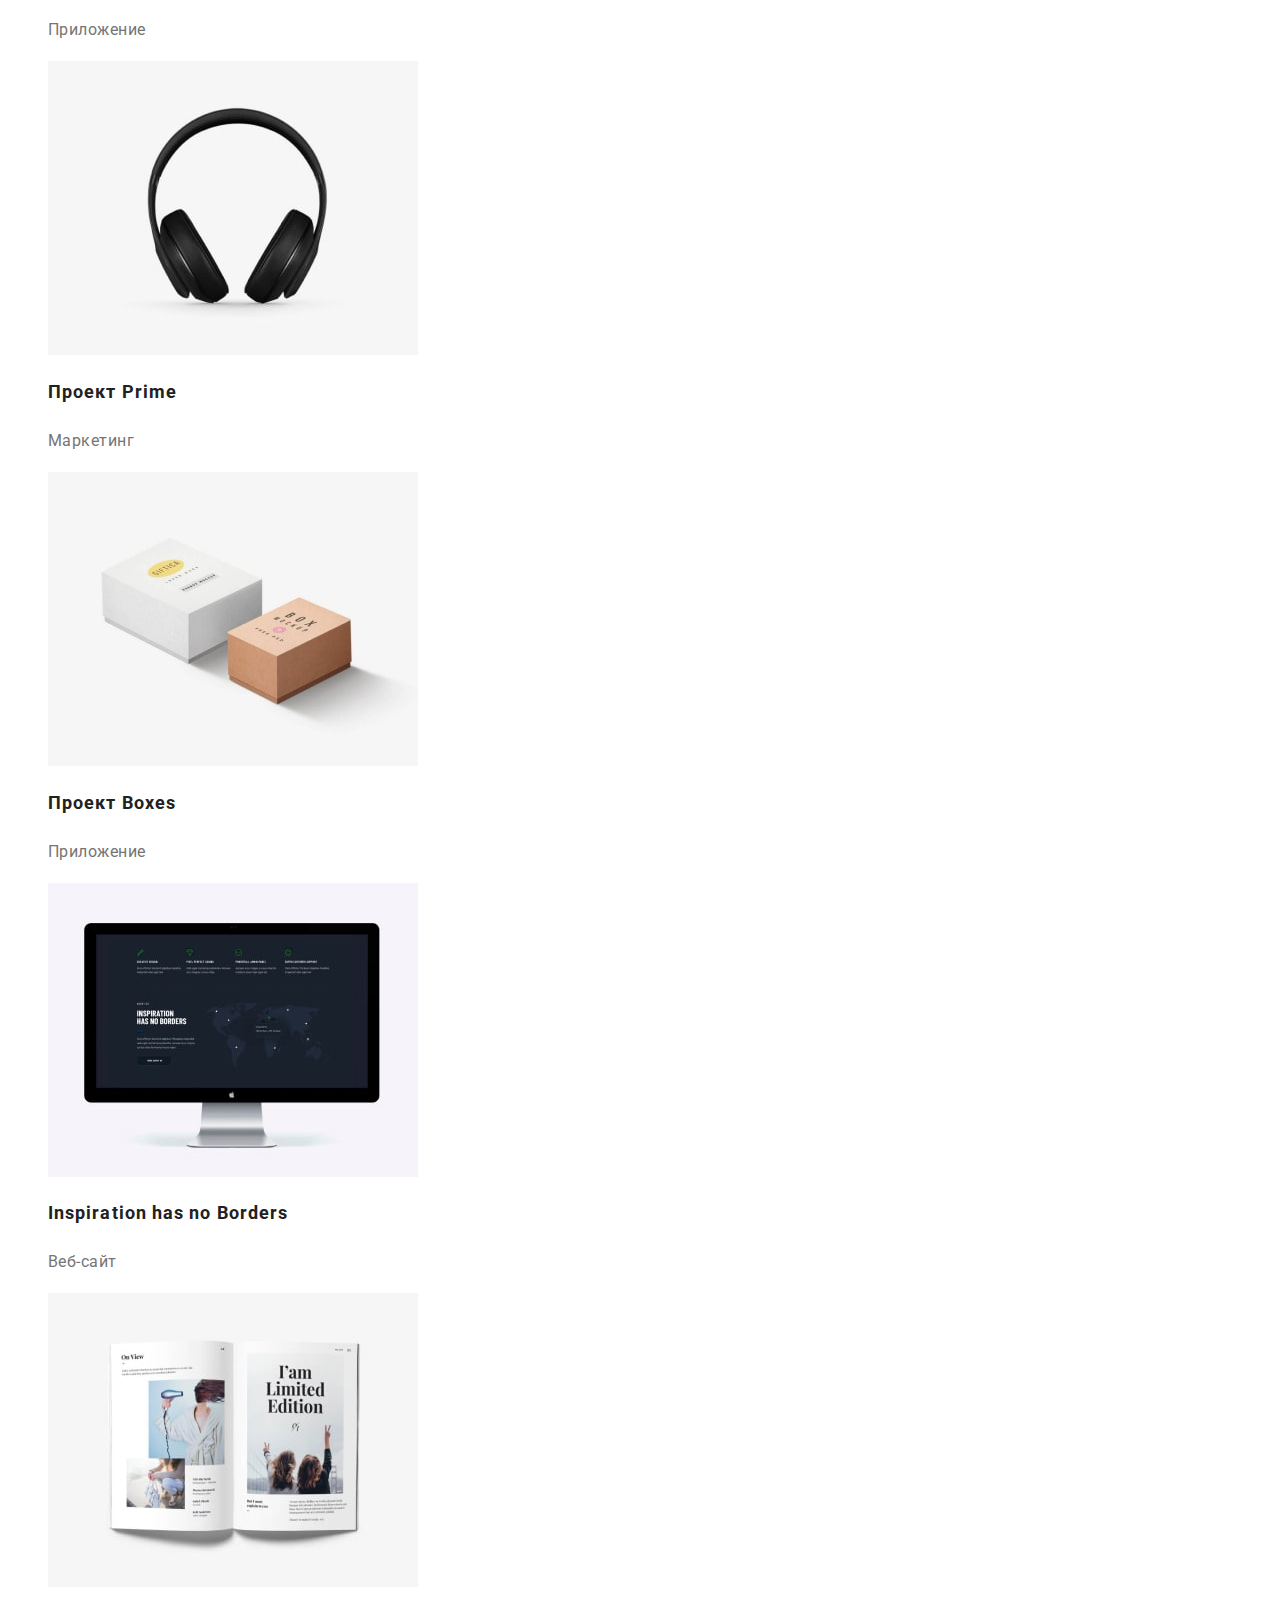
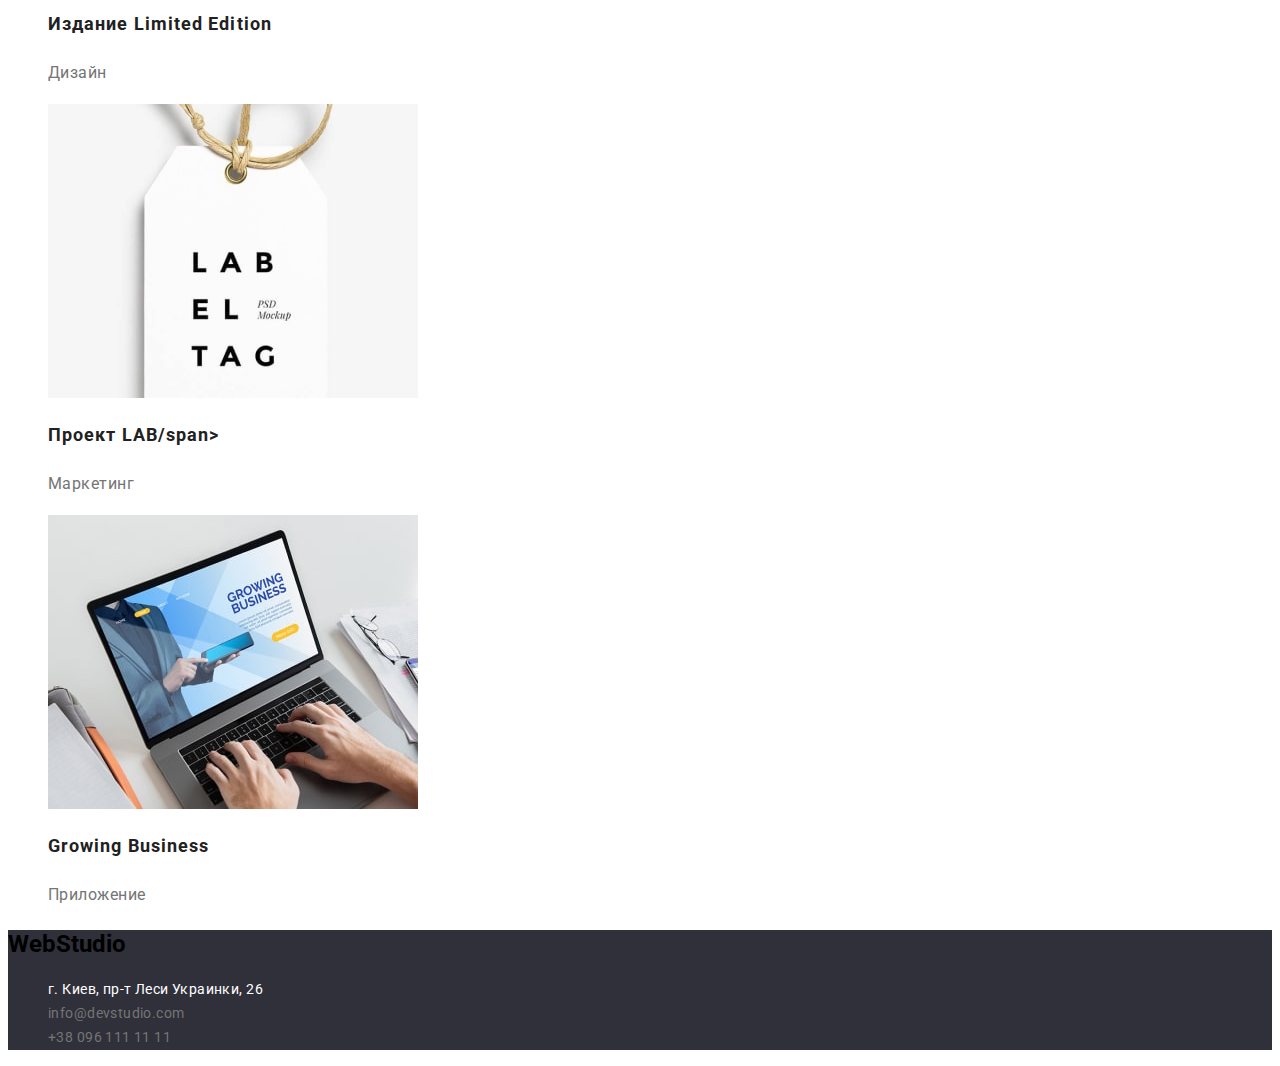
==== commit cc41e403: "Add files via upload" ====
--- a/portfolio.html
+++ b/portfolio.html
@@ -17,7 +17,7 @@
   <body>
     <header class="head-information">
       <h2 class="logo-first-part" lang="en">
-        Web<span class="logo-second-part" lang="en">studio</span>
+        Web<span class="logo-second-part" lang="en">Studio</span>
       </h2>
       <nav class="head-navigation">
         <ul class="head-list link">
@@ -25,7 +25,7 @@
             <a class="head-list-link link" href="./index.html">Студия</a>
           </li>
           <li class="head-list-item">
-            <a class="head-list-current link" href="./portfolio.html">Портфолио</a>
+            <a class="head-list link current" href="./portfolio.html">Портфолио</a>
           </li>
           <li class="head-list-item">
             <a class="head-list-link link" href="">Контакты</a>
@@ -46,19 +46,19 @@
         <h1 style="display: none" class="Portfolio-main-title">Примеры проектов</h1>
         <ul class="portfolio-nav-list link">
           <li class="portfolio-nav-item">
-            <button class="portfolio-button" type="button">Все</button>
+            <button class="portfolio-button portfolio-button-active" type="button">Все</button>
           </li>
           <li class="portfolio-nav-item">
-            <button class="portfolio-button" type="button">Веб-сайты</button>
+            <button class="portfolio-button button" type="button">Веб-сайты</button>
           </li>
           <li class="portfolio-nav-item">
-            <button class="portfolio-button" type="button">Приложения</button>
+            <button class="portfolio-button button" type="button">Приложения</button>
           </li>
           <li class="portfolio-nav-item">
-            <button class="portfolio-button" type="button">Дизайн</button>
+            <button class="portfolio-button button" type="button">Дизайн</button>
           </li>
           <li class="portfolio-nav-item">
-            <button class="portfolio-button" type="button">Маркетинг</button>
+            <button class="portfolio-button buttin" type="button">Маркетинг</button>
           </li>
         </ul>
         <ul class="portfolio-examples-list link">
@@ -159,8 +159,8 @@
     </main>
     <footer class="footer">
       <h2>
-        <span class="logo-first-part" lang="en">Web</span
-        ><span class="logo-second-part" lang="en">studio</span>
+        <span class="logo-first-part-footer" lang="en">Web</span
+        ><span class="logo-second-part-footer" lang="en">Studio</span>
       </h2>
       <address class="contacts">
         <ul class="contacts-list link">
--- a/CSS/style.css
+++ b/CSS/style.css
@@ -24,8 +24,9 @@
   text-decoration: none;
 }
 
-/*---------------web stydio style---------------*/
-/*---------------header style---------------*/
+/*---------------web-studio-style---------------*/
+
+/*---------------header-style---------------*/
 
 .head-list-link {
   font-weight: 500;
@@ -60,7 +61,7 @@
   color: var(--accent-color);
 }
 
-.ead-right-link:focus {
+.head-right-link:focus {
   color: var(--accent-color);
 }
 
@@ -108,46 +109,50 @@
   background-color: #2f303a;
 }
 
-/*---------------button style---------------*/
+/*---------------button-style---------------*/
 .order-button {
-  font-weight: bold;
+  font-family: Roboto, sans-serif;
+  font-weight: 700;
   font-size: 16px;
   line-height: 1.87;
-  align-items: center;
-  text-align: center;
   letter-spacing: 0.06em;
-  font-family: inherit;
   color: var(--button-text-color);
   background-color: var(--accent-color);
-}
-
-.order-button:hover {
-  color: var(--button-text-color);
-}
-
+  border: none;
+  border-radius: 4px;
+}
+
+.order-button:hover,
 .order-button:focus {
   color: var(--button-text-color);
-}
-
-.portfolio-nav-button {
+  box-shadow: 0px 3px 1px rgba(0, 0, 0, 0.1), 0px 1px 2px rgba(0, 0, 0, 0.08),
+    0px 2px 2px rgba(0, 0, 0, 0.12);
+  cursor: pointer;
+}
+
+.portfolio-button {
+  font-family: Roboto, sans-serif;
   font-weight: 500;
   font-size: 16px;
   line-height: 2.62;
   text-align: center;
   letter-spacing: 0.03em;
-  color: var(--button-text-color);
+  color: var(--secondary-title-color);
+  background-color: #f5f4fa;
+  border: none;
+  border-radius: 4px;
+}
+
+.portfolio-button:hover,
+.portfolio-button:focus {
+  color: #ffffff;
+  background-color: var(--accent-color);
+  box-shadow: 0px 3px 1px rgba(0, 0, 0, 0.1), 0px 1px 2px rgba(0, 0, 0, 0.08),
+    0px 2px 2px rgba(0, 0, 0, 0.12);
   cursor: pointer;
 }
 
-.portfolio-nav-button:hover {
-  text-decoration-color: var(--button-text-color);
-  color: var(--accent-color);
-}
-.portfolio-nav-button:focus {
-  color: var(--accent-color);
-}
-
-/*---------------features part style---------------*/
+/*---------------feat-part-style---------------*/
 
 .features-list-title {
   font-weight: bold;
@@ -166,12 +171,13 @@
   color: var(--article-color);
 }
 
-/*---------------performance part style---------------*/
-
-.performance {
+/*---------------performance-part-style---------------*/
+
+.performance-title {
   font-weight: bold;
   font-size: 36px;
   line-height: 1.16;
+  text-align: center;
   letter-spacing: 0.03em;
   color: var(--secondary-title-color);
 }
@@ -183,12 +189,14 @@
   letter-spacing: 0.03em;
   color: var(--secondary-title-color);
 }
-
+/*------------------team-part--------------*/
 .team-list-title {
   font-weight: 500;
   font-size: 16px;
   line-height: 1.18;
   letter-spacing: 0.03em;
+  border: none;
+  border-radius: 4px;
   color: var(--team-name-color);
 }
 
@@ -197,14 +205,22 @@
   font-size: 16px;
   line-height: 1.18;
   letter-spacing: 0.03em;
+  border: none;
+  border-radius: 4px;
   color: var(--team-text-color);
+}
+
+.team-list-item {
+  border: none;
+  border-radius: 4px;
+  background-color: #ffffff;
 }
 
 .team {
   background-color: #f5f4fa;
 }
 
-/*---------------footer style---------------*/
+/*---------------footer-style---------------*/
 
 .footer {
   font-family: 'Roboto', sans-serif;
@@ -247,8 +263,8 @@
   color: var(--accent-color);
 }
 
-/*---------------portfolio style---------------*/
-/*---------------header exact as previous------*/
+/*---------------portfolio-style---------------*/
+/*---------------header-exact-as-previous------*/
 
 .portfolio-examples-title {
   font-weight: bold;
